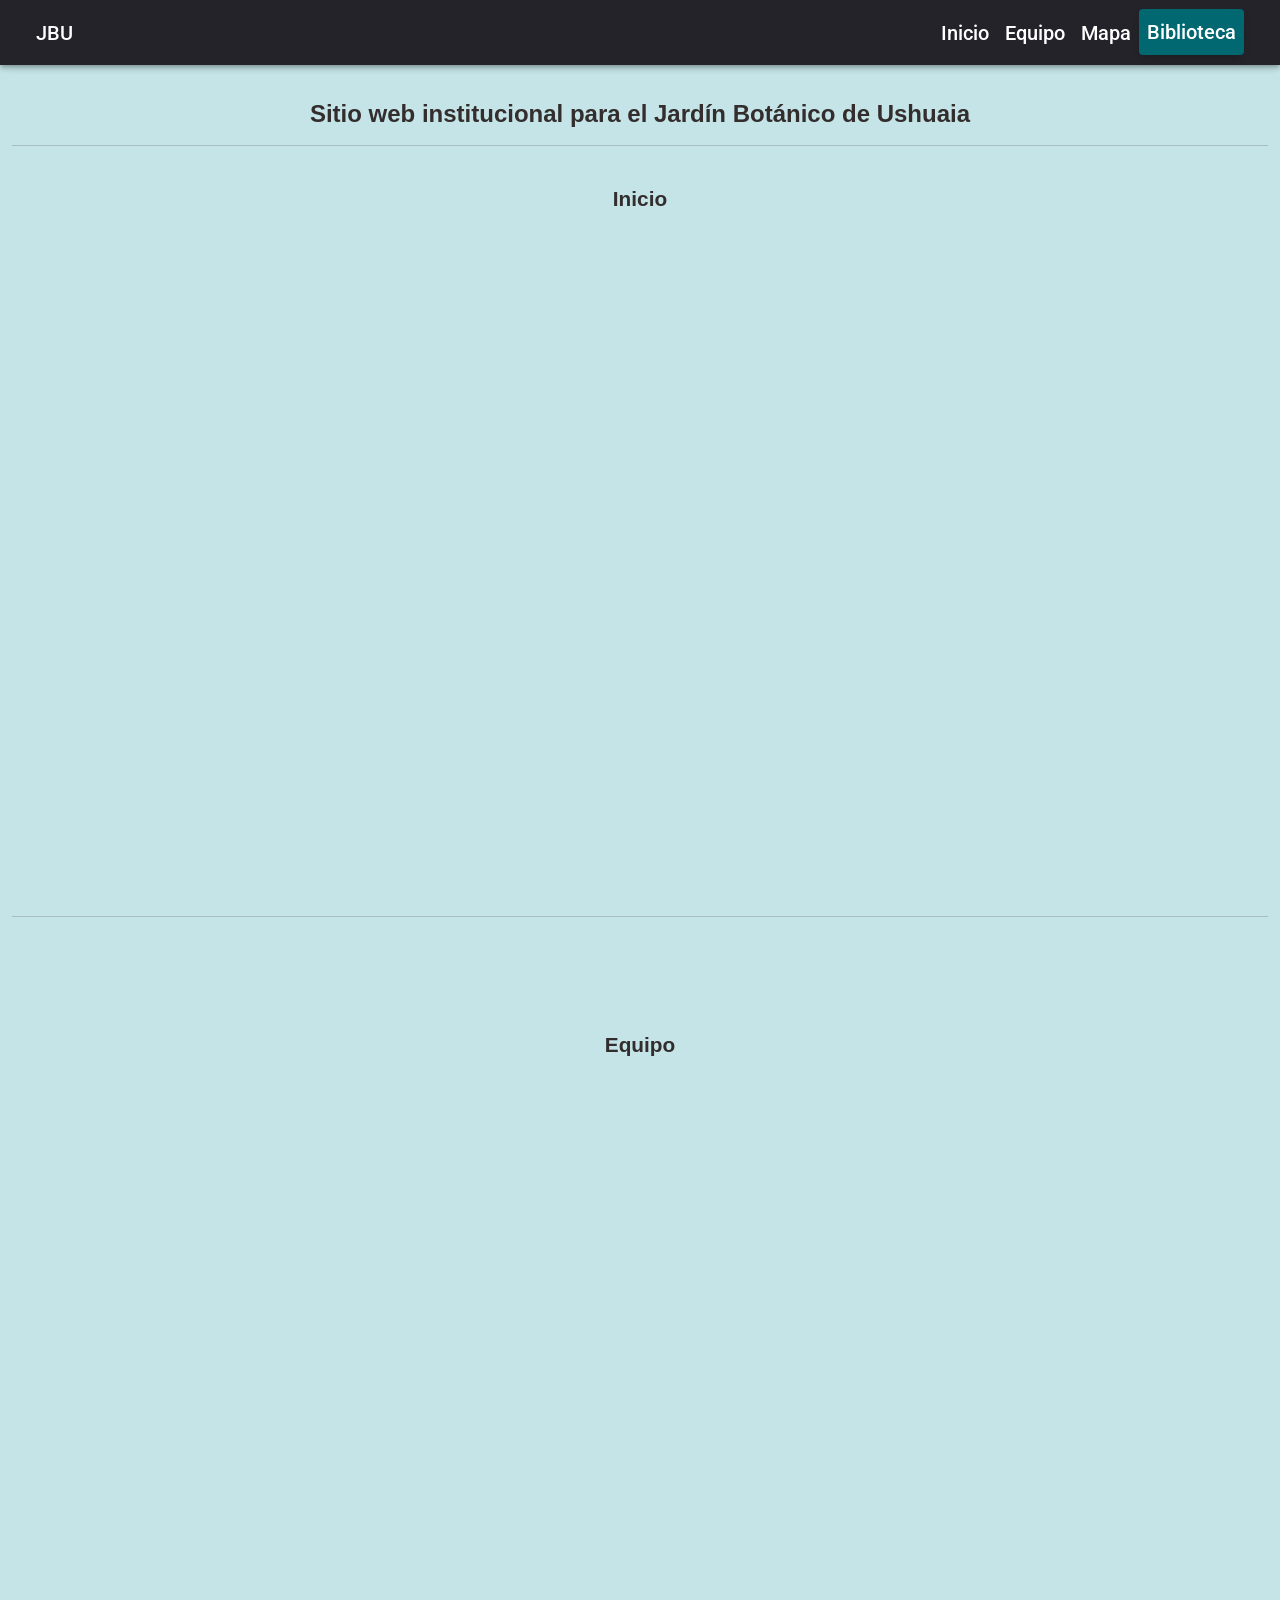
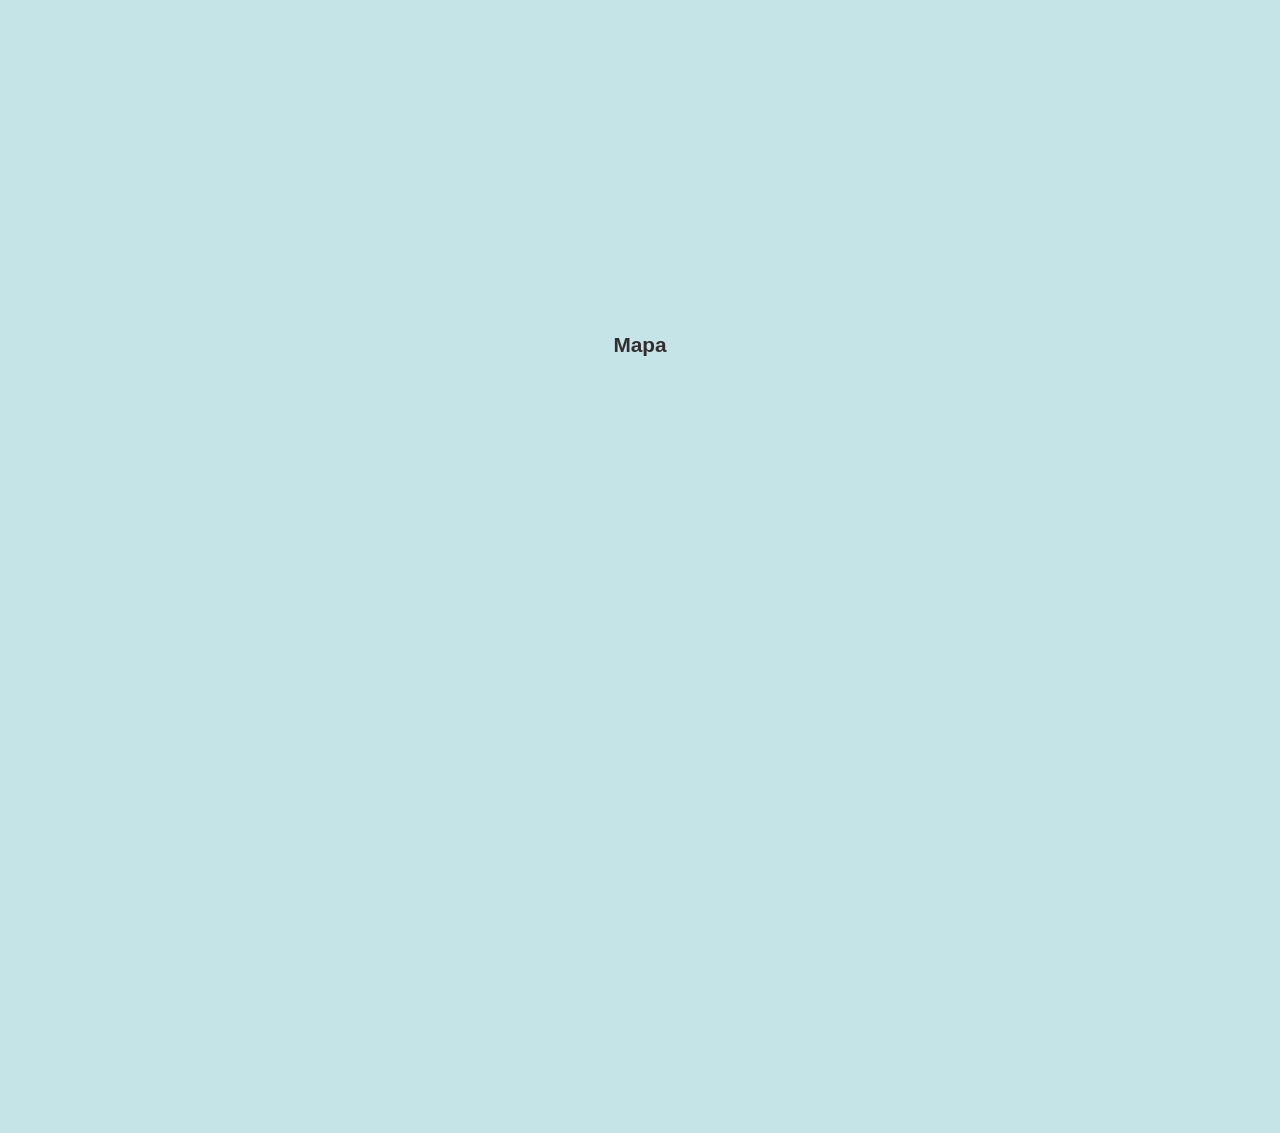
==== landingpage/public/index.html @ bd1815ea "Se arreglo responsive para la navbar" ====
<!DOCTYPE html>
<html lang="es">
  <head>
    <meta charset="utf-8" />
    <link rel="icon" href="/favicon.ico" />
    <meta name="viewport" content="width=device-width, initial-scale=1" />
    <meta
      name="description"
      content="Sitio web insitucional del Jardín Botánico de Ushuaia"
    />
    <link rel="apple-touch-icon" href="/logo192.png" />
    <!--
      manifest.json provides metadata used when your web app is installed on a
      user's mobile device or desktop. See https://developers.google.com/web/fundamentals/web-app-manifest/
    -->
    <link rel="manifest" href="/manifest.json" />
    <!--
      Notice the use of %PUBLIC_URL% in the tags above.
      It will be replaced with the URL of the `public` folder during the build.
      Only files inside the `public` folder can be referenced from the HTML.

      Unlike "/favicon.ico" or "favicon.ico", "%PUBLIC_URL%/favicon.ico" will
      work correctly both with client-side routing and a non-root public URL.
      Learn how to configure a non-root public URL by running `npm run build`.
    -->

    <!-- Normalize -->
    <link rel="stylesheet" href="assets/css/normalize.css" />
    <!-- Font Awesome -->
    <link
      rel="stylesheet"
      href="https://cdnjs.cloudflare.com/ajax/libs/font-awesome/6.0.0/css/all.min.css"
    />
    <!-- Google Fonts -->
    <link
      rel="stylesheet"
      href="https://fonts.googleapis.com/css?family=Roboto:300,400,500,700&display=swap"
    />
    <!-- MDB -->
    <link rel="stylesheet" href="assets/css/mdb.min.css" />
    <!-- Own Styles -->
    <link rel="stylesheet" href="assets/css/styles.css" />

    <title>Jardín Botánico Ushuaia</title>
  </head>
  <body>
    <!-- Navbar -->
    <nav class="navbar fixed-top navbar-expand-md">
      <!-- Container wrapper -->
      <div class="container-fluid">
        <!-- Navbar brand -->
        <a class="navbar-brand text-white" href="#">JBU</a>

        <!-- Toggle button -->
        <button
          class="navbar-toggler"
          type="button"
          data-mdb-toggle="collapse"
          data-mdb-target="#navbarLinks"
          aria-controls="navbarLinks"
          aria-expanded="false"
          aria-label="Toggle navigation"
        >
          <span class="text-white">
            <i class="fa-solid fa-bars"></i>
          </span>
        </button>

        <!-- Collapsible wrapper -->
        <div class="collapse navbar-collapse" id="navbarLinks">
          <ul class="navbar-nav ms-auto mb-0 mb-lg-0">
            <li class="nav-item text-center">
              <a class="nav-link text-white custom-link" href="#home">Inicio</a>
            </li>
            <li class="nav-item text-center">
              <a class="nav-link text-white custom-link " href="#about">Equipo</a>
            </li>
            <li class="nav-item text-center">
              <a class="nav-link text-white custom-link" href="#map">Mapa</a>
            </li>
            <li class="nav-item text-center">
              <a class="nav-link text-white" href="/app" style="padding: 0;">
                <button 
                  type="button" 
                  class="btn btn-bg-primary custom-link w-100 w-md-auto" 
                  style="text-transform: none; padding: 8px; margin-top: auto;"
                >
                  Biblioteca
                </button>
              </a>
            </li>
          </ul>
        </div>
      </div>
    </nav>

    <!-- Main Content -->
    <div id="content" class="container-fluid">
      <section class="vh-100 text-center" id="home">
        <div class="navbar-spacer"></div>
        <h1 class="text-dark">Sitio web institucional para el Jardín Botánico de Ushuaia</h1>
        <hr />
        <br />
        <h2 class="text-dark">Inicio</h2>
      </section>
      <hr>
      <section class="vh-100 text-center" id="about">
        <div class="navbar-spacer"></div>
        <h2 class="text-dark">Equipo</h2>
      </section>
      <section class="vh-100 text-center" id="map">
        <div class="navbar-spacer"></div>
        <h2 class="text-dark">Mapa</h2>
      </section>
    </div>

    <!-- Scripts -->
    <!-- MDB -->
    <script src="assets/js/mdb.min.js"></script>
    <!-- jQuery -->
    <script src="assets/js/jquery-3.6.1.min.js"></script>
    <!-- Own Scripts -->
    <script src="assets/js/index.js"></script>
  </body>
</html>
---- landingpage/public/assets/css/styles.css ----
:root {
  /* Colores */
  --primary: #016871;
  --secondary: #9fa6b2;
  --dark: #24232a;
  --light: #c5e4e7;
  --success: #36bdad;
  --warning: #e4a11b;
  --danger: #dc4c64;
}

body {
  background-color: var(--light);
}

.navbar {
  min-height: 64px;
  padding-left: 24px;
  padding-right: 24px;
  font-family: Roboto, Helvetica, Arial, sans-serif;
  font-weight: 500;
  font-size: 1.25rem;
  background-color: var(--dark);
  box-shadow: rgb(0 0 0 / 20%) 0px 2px 4px -1px,
    rgb(0 0 0 / 14%) 0px 4px 5px 0px, rgb(0 0 0 / 12%) 0px 1px 10px 0px;
}

.navbar-toggler {
  min-height: 48px;
}
#navbarLinks {
  min-height: 48px;
}

.brand {
  min-height: 54px;
}

/* #home {
  background-color: var(--dark);
} */

/* #about {
  background-color: #0000ff50;
} */

/* #map {
  background-color: #ff000050;
} */

.navbar-spacer {
  min-height: 100px;
}

h1 {
	font-size: 1.5em;
	font-family: 'Merriweather Sans', sans-serif;
	color: black;
	font-weight: bold;
}

h2 {
	font-size: 1.3em;
	font-family: 'Merriweather Sans', sans-serif;
	color: black;
	font-weight: bold;
}

.btn-bg-primary {
  color: white;
	background-color: var(--primary);
}

.btn-bg-success {
  color: white;
	background-color: var(--success);
}

.btn-bg-warning {
  color: white;
	background-color: var(--warning);
}

.btn-bg-danger {
  color: white;
	background-color: var(--danger);
}

.text-dark {
	color: var(--dark);
}

.custom-link {
  font-family: Roboto, Helvetica, Arial, sans-serif;
  font-size: 1.25rem;
}
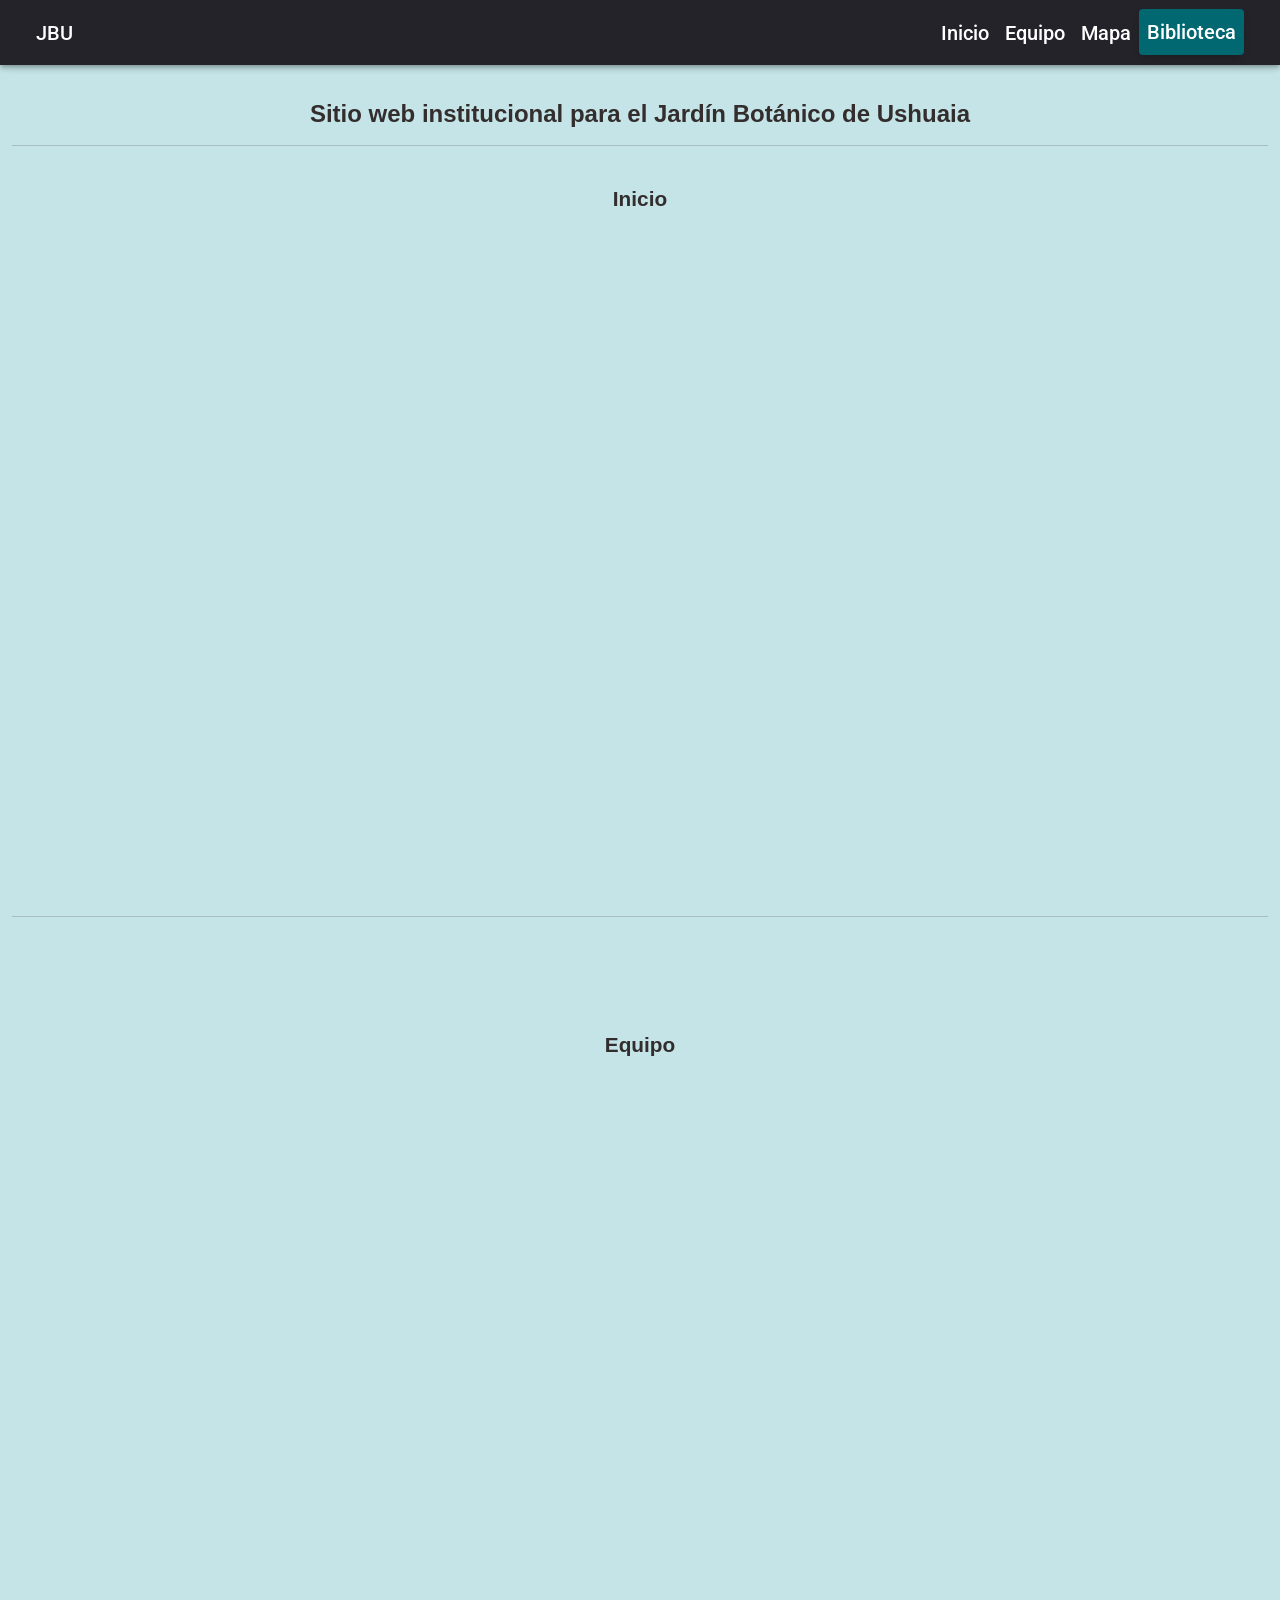
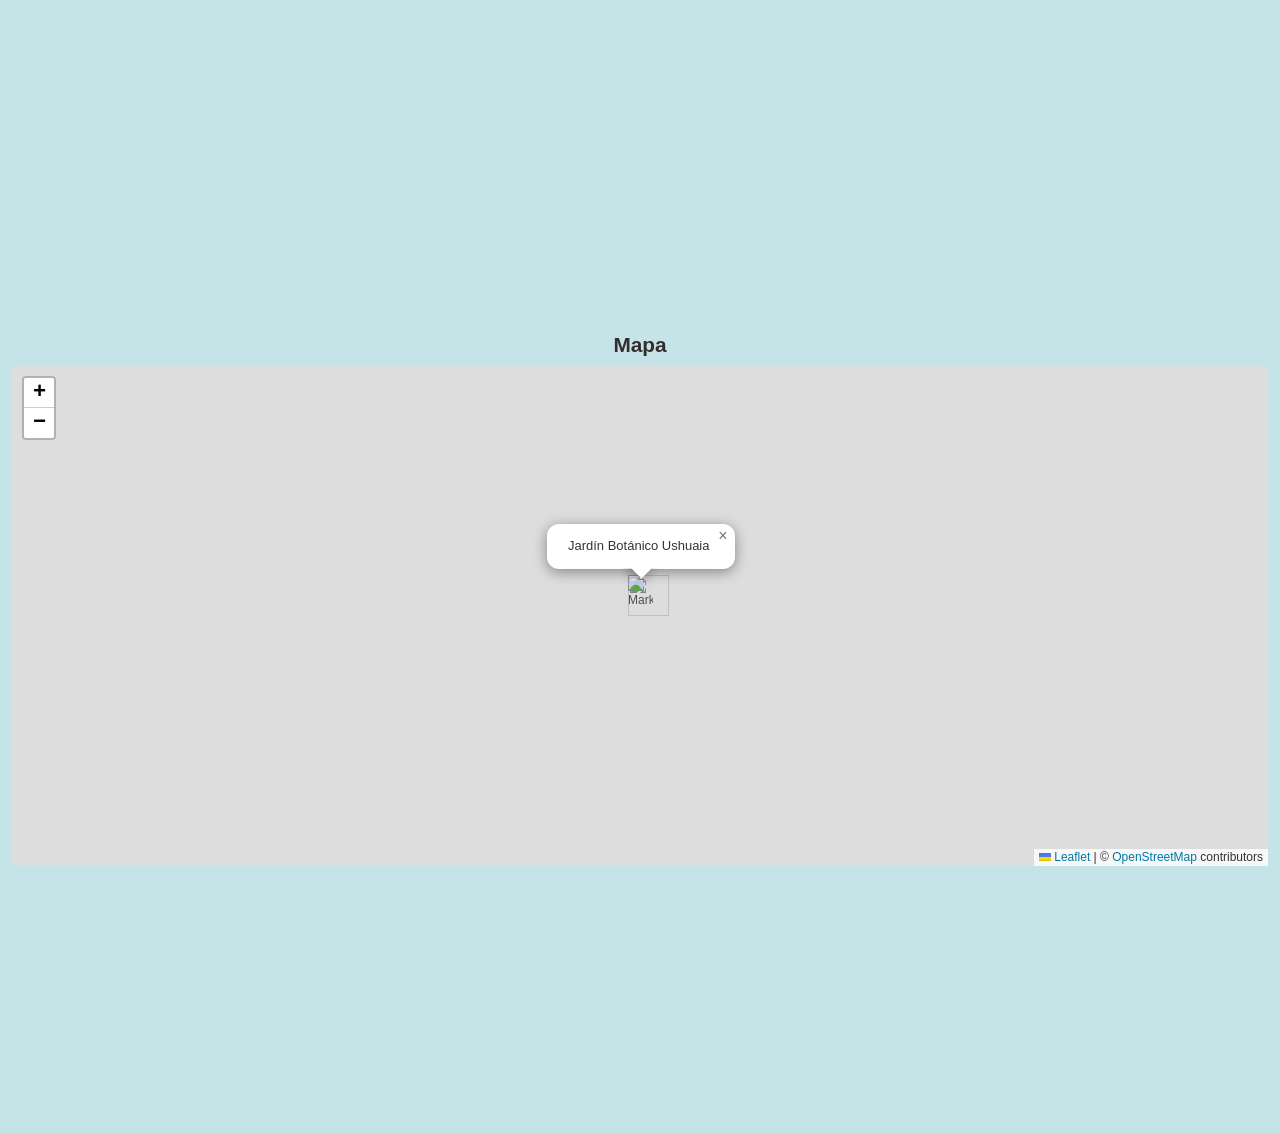
==== commit 6b380ccf: "Primeras pruebas con leaflet" ====
--- a/landingpage/public/index.html
+++ b/landingpage/public/index.html
@@ -38,6 +38,8 @@
     />
     <!-- MDB -->
     <link rel="stylesheet" href="assets/css/mdb.min.css" />
+    <!-- Leaflet -->
+    <link rel="stylesheet" href="assets/css/leaflet.css" />
     <!-- Own Styles -->
     <link rel="stylesheet" href="assets/css/styles.css" />
 
@@ -70,13 +72,13 @@
         <div class="collapse navbar-collapse" id="navbarLinks">
           <ul class="navbar-nav ms-auto mb-0 mb-lg-0">
             <li class="nav-item text-center">
-              <a class="nav-link text-white custom-link" href="#home">Inicio</a>
+              <a class="nav-link text-white custom-link" href="#home-section">Inicio</a>
             </li>
             <li class="nav-item text-center">
-              <a class="nav-link text-white custom-link " href="#about">Equipo</a>
+              <a class="nav-link text-white custom-link " href="#about-section">Equipo</a>
             </li>
             <li class="nav-item text-center">
-              <a class="nav-link text-white custom-link" href="#map">Mapa</a>
+              <a class="nav-link text-white custom-link" href="#map-section">Mapa</a>
             </li>
             <li class="nav-item text-center">
               <a class="nav-link text-white" href="/app" style="padding: 0;">
@@ -96,7 +98,7 @@
 
     <!-- Main Content -->
     <div id="content" class="container-fluid">
-      <section class="vh-100 text-center" id="home">
+      <section class="vh-100 text-center" id="home-section">
         <div class="navbar-spacer"></div>
         <h1 class="text-dark">Sitio web institucional para el Jardín Botánico de Ushuaia</h1>
         <hr />
@@ -104,13 +106,14 @@
         <h2 class="text-dark">Inicio</h2>
       </section>
       <hr>
-      <section class="vh-100 text-center" id="about">
+      <section class="vh-100 text-center" id="about-section">
         <div class="navbar-spacer"></div>
         <h2 class="text-dark">Equipo</h2>
       </section>
-      <section class="vh-100 text-center" id="map">
+      <section class="vh-100 text-center" id="map-section">
         <div class="navbar-spacer"></div>
         <h2 class="text-dark">Mapa</h2>
+        <div id="map"></div>
       </section>
     </div>
 
@@ -119,6 +122,8 @@
     <script src="assets/js/mdb.min.js"></script>
     <!-- jQuery -->
     <script src="assets/js/jquery-3.6.1.min.js"></script>
+    <!-- Leaflet -->
+    <script src="assets/js/leaflet.js"></script>
     <!-- Own Scripts -->
     <script src="assets/js/index.js"></script>
   </body>
--- a/landingpage/public/assets/css/leaflet.css
+++ b/landingpage/public/assets/css/leaflet.css
@@ -0,0 +1,658 @@
+/* required styles */
+
+.leaflet-pane,
+.leaflet-tile,
+.leaflet-marker-icon,
+.leaflet-marker-shadow,
+.leaflet-tile-container,
+.leaflet-pane > svg,
+.leaflet-pane > canvas,
+.leaflet-zoom-box,
+.leaflet-image-layer,
+.leaflet-layer {
+	position: absolute;
+	left: 0;
+	top: 0;
+	}
+.leaflet-container {
+	overflow: hidden;
+	}
+.leaflet-tile,
+.leaflet-marker-icon,
+.leaflet-marker-shadow {
+	-webkit-user-select: none;
+	   -moz-user-select: none;
+	        user-select: none;
+	  -webkit-user-drag: none;
+	}
+/* Prevents IE11 from highlighting tiles in blue */
+.leaflet-tile::selection {
+	background: transparent;
+}
+/* Safari renders non-retina tile on retina better with this, but Chrome is worse */
+.leaflet-safari .leaflet-tile {
+	image-rendering: -webkit-optimize-contrast;
+	}
+/* hack that prevents hw layers "stretching" when loading new tiles */
+.leaflet-safari .leaflet-tile-container {
+	width: 1600px;
+	height: 1600px;
+	-webkit-transform-origin: 0 0;
+	}
+.leaflet-marker-icon,
+.leaflet-marker-shadow {
+	display: block;
+	}
+/* .leaflet-container svg: reset svg max-width decleration shipped in Joomla! (joomla.org) 3.x */
+/* .leaflet-container img: map is broken in FF if you have max-width: 100% on tiles */
+.leaflet-container .leaflet-overlay-pane svg {
+	max-width: none !important;
+	max-height: none !important;
+	}
+.leaflet-container .leaflet-marker-pane img,
+.leaflet-container .leaflet-shadow-pane img,
+.leaflet-container .leaflet-tile-pane img,
+.leaflet-container img.leaflet-image-layer,
+.leaflet-container .leaflet-tile {
+	max-width: none !important;
+	max-height: none !important;
+	width: auto;
+	padding: 0;
+	}
+
+.leaflet-container.leaflet-touch-zoom {
+	-ms-touch-action: pan-x pan-y;
+	touch-action: pan-x pan-y;
+	}
+.leaflet-container.leaflet-touch-drag {
+	-ms-touch-action: pinch-zoom;
+	/* Fallback for FF which doesn't support pinch-zoom */
+	touch-action: none;
+	touch-action: pinch-zoom;
+}
+.leaflet-container.leaflet-touch-drag.leaflet-touch-zoom {
+	-ms-touch-action: none;
+	touch-action: none;
+}
+.leaflet-container {
+	-webkit-tap-highlight-color: transparent;
+}
+.leaflet-container a {
+	-webkit-tap-highlight-color: rgba(51, 181, 229, 0.4);
+}
+.leaflet-tile {
+	filter: inherit;
+	visibility: hidden;
+	}
+.leaflet-tile-loaded {
+	visibility: inherit;
+	}
+.leaflet-zoom-box {
+	width: 0;
+	height: 0;
+	-moz-box-sizing: border-box;
+	     box-sizing: border-box;
+	z-index: 800;
+	}
+/* workaround for https://bugzilla.mozilla.org/show_bug.cgi?id=888319 */
+.leaflet-overlay-pane svg {
+	-moz-user-select: none;
+	}
+
+.leaflet-pane         { z-index: 400; }
+
+.leaflet-tile-pane    { z-index: 200; }
+.leaflet-overlay-pane { z-index: 400; }
+.leaflet-shadow-pane  { z-index: 500; }
+.leaflet-marker-pane  { z-index: 600; }
+.leaflet-tooltip-pane   { z-index: 650; }
+.leaflet-popup-pane   { z-index: 700; }
+
+.leaflet-map-pane canvas { z-index: 100; }
+.leaflet-map-pane svg    { z-index: 200; }
+
+.leaflet-vml-shape {
+	width: 1px;
+	height: 1px;
+	}
+.lvml {
+	behavior: url(#default#VML);
+	display: inline-block;
+	position: absolute;
+	}
+
+
+/* control positioning */
+
+.leaflet-control {
+	position: relative;
+	z-index: 800;
+	pointer-events: visiblePainted; /* IE 9-10 doesn't have auto */
+	pointer-events: auto;
+	}
+.leaflet-top,
+.leaflet-bottom {
+	position: absolute;
+	z-index: 1000;
+	pointer-events: none;
+	}
+.leaflet-top {
+	top: 0;
+	}
+.leaflet-right {
+	right: 0;
+	}
+.leaflet-bottom {
+	bottom: 0;
+	}
+.leaflet-left {
+	left: 0;
+	}
+.leaflet-control {
+	float: left;
+	clear: both;
+	}
+.leaflet-right .leaflet-control {
+	float: right;
+	}
+.leaflet-top .leaflet-control {
+	margin-top: 10px;
+	}
+.leaflet-bottom .leaflet-control {
+	margin-bottom: 10px;
+	}
+.leaflet-left .leaflet-control {
+	margin-left: 10px;
+	}
+.leaflet-right .leaflet-control {
+	margin-right: 10px;
+	}
+
+
+/* zoom and fade animations */
+
+.leaflet-fade-anim .leaflet-popup {
+	opacity: 0;
+	-webkit-transition: opacity 0.2s linear;
+	   -moz-transition: opacity 0.2s linear;
+	        transition: opacity 0.2s linear;
+	}
+.leaflet-fade-anim .leaflet-map-pane .leaflet-popup {
+	opacity: 1;
+	}
+.leaflet-zoom-animated {
+	-webkit-transform-origin: 0 0;
+	    -ms-transform-origin: 0 0;
+	        transform-origin: 0 0;
+	}
+svg.leaflet-zoom-animated {
+	will-change: transform;
+}
+
+.leaflet-zoom-anim .leaflet-zoom-animated {
+	-webkit-transition: -webkit-transform 0.25s cubic-bezier(0,0,0.25,1);
+	   -moz-transition:    -moz-transform 0.25s cubic-bezier(0,0,0.25,1);
+	        transition:         transform 0.25s cubic-bezier(0,0,0.25,1);
+	}
+.leaflet-zoom-anim .leaflet-tile,
+.leaflet-pan-anim .leaflet-tile {
+	-webkit-transition: none;
+	   -moz-transition: none;
+	        transition: none;
+	}
+
+.leaflet-zoom-anim .leaflet-zoom-hide {
+	visibility: hidden;
+	}
+
+
+/* cursors */
+
+.leaflet-interactive {
+	cursor: pointer;
+	}
+.leaflet-grab {
+	cursor: -webkit-grab;
+	cursor:    -moz-grab;
+	cursor:         grab;
+	}
+.leaflet-crosshair,
+.leaflet-crosshair .leaflet-interactive {
+	cursor: crosshair;
+	}
+.leaflet-popup-pane,
+.leaflet-control {
+	cursor: auto;
+	}
+.leaflet-dragging .leaflet-grab,
+.leaflet-dragging .leaflet-grab .leaflet-interactive,
+.leaflet-dragging .leaflet-marker-draggable {
+	cursor: move;
+	cursor: -webkit-grabbing;
+	cursor:    -moz-grabbing;
+	cursor:         grabbing;
+	}
+
+/* marker & overlays interactivity */
+.leaflet-marker-icon,
+.leaflet-marker-shadow,
+.leaflet-image-layer,
+.leaflet-pane > svg path,
+.leaflet-tile-container {
+	pointer-events: none;
+	}
+
+.leaflet-marker-icon.leaflet-interactive,
+.leaflet-image-layer.leaflet-interactive,
+.leaflet-pane > svg path.leaflet-interactive,
+svg.leaflet-image-layer.leaflet-interactive path {
+	pointer-events: visiblePainted; /* IE 9-10 doesn't have auto */
+	pointer-events: auto;
+	}
+
+/* visual tweaks */
+
+.leaflet-container {
+	background: #ddd;
+	outline-offset: 1px;
+	}
+.leaflet-container a {
+	color: #0078A8;
+	}
+.leaflet-zoom-box {
+	border: 2px dotted #38f;
+	background: rgba(255,255,255,0.5);
+	}
+
+
+/* general typography */
+.leaflet-container {
+	font-family: "Helvetica Neue", Arial, Helvetica, sans-serif;
+	font-size: 12px;
+	font-size: 0.75rem;
+	line-height: 1.5;
+	}
+
+
+/* general toolbar styles */
+
+.leaflet-bar {
+	box-shadow: 0 1px 5px rgba(0,0,0,0.65);
+	border-radius: 4px;
+	}
+.leaflet-bar a {
+	background-color: #fff;
+	border-bottom: 1px solid #ccc;
+	width: 26px;
+	height: 26px;
+	line-height: 26px;
+	display: block;
+	text-align: center;
+	text-decoration: none;
+	color: black;
+	}
+.leaflet-bar a,
+.leaflet-control-layers-toggle {
+	background-position: 50% 50%;
+	background-repeat: no-repeat;
+	display: block;
+	}
+.leaflet-bar a:hover,
+.leaflet-bar a:focus {
+	background-color: #f4f4f4;
+	}
+.leaflet-bar a:first-child {
+	border-top-left-radius: 4px;
+	border-top-right-radius: 4px;
+	}
+.leaflet-bar a:last-child {
+	border-bottom-left-radius: 4px;
+	border-bottom-right-radius: 4px;
+	border-bottom: none;
+	}
+.leaflet-bar a.leaflet-disabled {
+	cursor: default;
+	background-color: #f4f4f4;
+	color: #bbb;
+	}
+
+.leaflet-touch .leaflet-bar a {
+	width: 30px;
+	height: 30px;
+	line-height: 30px;
+	}
+.leaflet-touch .leaflet-bar a:first-child {
+	border-top-left-radius: 2px;
+	border-top-right-radius: 2px;
+	}
+.leaflet-touch .leaflet-bar a:last-child {
+	border-bottom-left-radius: 2px;
+	border-bottom-right-radius: 2px;
+	}
+
+/* zoom control */
+
+.leaflet-control-zoom-in,
+.leaflet-control-zoom-out {
+	font: bold 18px 'Lucida Console', Monaco, monospace;
+	text-indent: 1px;
+	}
+
+.leaflet-touch .leaflet-control-zoom-in, .leaflet-touch .leaflet-control-zoom-out  {
+	font-size: 22px;
+	}
+
+
+/* layers control */
+
+.leaflet-control-layers {
+	box-shadow: 0 1px 5px rgba(0,0,0,0.4);
+	background: #fff;
+	border-radius: 5px;
+	}
+.leaflet-control-layers-toggle {
+	background-image: url(/assets/images/leaflet/layers.png);
+	width: 36px;
+	height: 36px;
+	}
+.leaflet-retina .leaflet-control-layers-toggle {
+	background-image: url(/assets/images/leaflet/layers-2x.png);
+	background-size: 26px 26px;
+	}
+.leaflet-touch .leaflet-control-layers-toggle {
+	width: 44px;
+	height: 44px;
+	}
+.leaflet-control-layers .leaflet-control-layers-list,
+.leaflet-control-layers-expanded .leaflet-control-layers-toggle {
+	display: none;
+	}
+.leaflet-control-layers-expanded .leaflet-control-layers-list {
+	display: block;
+	position: relative;
+	}
+.leaflet-control-layers-expanded {
+	padding: 6px 10px 6px 6px;
+	color: #333;
+	background: #fff;
+	}
+.leaflet-control-layers-scrollbar {
+	overflow-y: scroll;
+	overflow-x: hidden;
+	padding-right: 5px;
+	}
+.leaflet-control-layers-selector {
+	margin-top: 2px;
+	position: relative;
+	top: 1px;
+	}
+.leaflet-control-layers label {
+	display: block;
+	font-size: 13px;
+	font-size: 1.08333em;
+	}
+.leaflet-control-layers-separator {
+	height: 0;
+	border-top: 1px solid #ddd;
+	margin: 5px -10px 5px -6px;
+	}
+
+/* Default icon URLs */
+.leaflet-default-icon-path { /* used only in path-guessing heuristic, see L.Icon.Default */
+	background-image: url(/assets/images/leaflet/marker-icon.png);
+	}
+
+
+/* attribution and scale controls */
+
+.leaflet-container .leaflet-control-attribution {
+	background: #fff;
+	background: rgba(255, 255, 255, 0.8);
+	margin: 0;
+	}
+.leaflet-control-attribution,
+.leaflet-control-scale-line {
+	padding: 0 5px;
+	color: #333;
+	line-height: 1.4;
+	}
+.leaflet-control-attribution a {
+	text-decoration: none;
+	}
+.leaflet-control-attribution a:hover,
+.leaflet-control-attribution a:focus {
+	text-decoration: underline;
+	}
+.leaflet-attribution-flag {
+	display: inline !important;
+	vertical-align: baseline !important;
+	width: 1em;
+	height: 0.6669em;
+	}
+.leaflet-left .leaflet-control-scale {
+	margin-left: 5px;
+	}
+.leaflet-bottom .leaflet-control-scale {
+	margin-bottom: 5px;
+	}
+.leaflet-control-scale-line {
+	border: 2px solid #777;
+	border-top: none;
+	line-height: 1.1;
+	padding: 2px 5px 1px;
+	white-space: nowrap;
+	overflow: hidden;
+	-moz-box-sizing: border-box;
+	     box-sizing: border-box;
+
+	background: #fff;
+	background: rgba(255, 255, 255, 0.5);
+	}
+.leaflet-control-scale-line:not(:first-child) {
+	border-top: 2px solid #777;
+	border-bottom: none;
+	margin-top: -2px;
+	}
+.leaflet-control-scale-line:not(:first-child):not(:last-child) {
+	border-bottom: 2px solid #777;
+	}
+
+.leaflet-touch .leaflet-control-attribution,
+.leaflet-touch .leaflet-control-layers,
+.leaflet-touch .leaflet-bar {
+	box-shadow: none;
+	}
+.leaflet-touch .leaflet-control-layers,
+.leaflet-touch .leaflet-bar {
+	border: 2px solid rgba(0,0,0,0.2);
+	background-clip: padding-box;
+	}
+
+
+/* popup */
+
+.leaflet-popup {
+	position: absolute;
+	text-align: center;
+	margin-bottom: 20px;
+	}
+.leaflet-popup-content-wrapper {
+	padding: 1px;
+	text-align: left;
+	border-radius: 12px;
+	}
+.leaflet-popup-content {
+	margin: 13px 24px 13px 20px;
+	line-height: 1.3;
+	font-size: 13px;
+	font-size: 1.08333em;
+	min-height: 1px;
+	}
+.leaflet-popup-content p {
+	margin: 17px 0;
+	margin: 1.3em 0;
+	}
+.leaflet-popup-tip-container {
+	width: 40px;
+	height: 20px;
+	position: absolute;
+	left: 50%;
+	margin-top: -1px;
+	margin-left: -20px;
+	overflow: hidden;
+	pointer-events: none;
+	}
+.leaflet-popup-tip {
+	width: 17px;
+	height: 17px;
+	padding: 1px;
+
+	margin: -10px auto 0;
+	pointer-events: auto;
+
+	-webkit-transform: rotate(45deg);
+	   -moz-transform: rotate(45deg);
+	    -ms-transform: rotate(45deg);
+	        transform: rotate(45deg);
+	}
+.leaflet-popup-content-wrapper,
+.leaflet-popup-tip {
+	background: white;
+	color: #333;
+	box-shadow: 0 3px 14px rgba(0,0,0,0.4);
+	}
+.leaflet-container a.leaflet-popup-close-button {
+	position: absolute;
+	top: 0;
+	right: 0;
+	border: none;
+	text-align: center;
+	width: 24px;
+	height: 24px;
+	font: 16px/24px Tahoma, Verdana, sans-serif;
+	color: #757575;
+	text-decoration: none;
+	background: transparent;
+	}
+.leaflet-container a.leaflet-popup-close-button:hover,
+.leaflet-container a.leaflet-popup-close-button:focus {
+	color: #585858;
+	}
+.leaflet-popup-scrolled {
+	overflow: auto;
+	}
+
+.leaflet-oldie .leaflet-popup-content-wrapper {
+	-ms-zoom: 1;
+	}
+.leaflet-oldie .leaflet-popup-tip {
+	width: 24px;
+	margin: 0 auto;
+
+	-ms-filter: "progid:DXImageTransform.Microsoft.Matrix(M11=0.70710678, M12=0.70710678, M21=-0.70710678, M22=0.70710678)";
+	filter: progid:DXImageTransform.Microsoft.Matrix(M11=0.70710678, M12=0.70710678, M21=-0.70710678, M22=0.70710678);
+	}
+
+.leaflet-oldie .leaflet-control-zoom,
+.leaflet-oldie .leaflet-control-layers,
+.leaflet-oldie .leaflet-popup-content-wrapper,
+.leaflet-oldie .leaflet-popup-tip {
+	border: 1px solid #999;
+	}
+
+
+/* div icon */
+
+.leaflet-div-icon {
+	background: #fff;
+	border: 1px solid #666;
+	}
+
+
+/* Tooltip */
+/* Base styles for the element that has a tooltip */
+.leaflet-tooltip {
+	position: absolute;
+	padding: 6px;
+	background-color: #fff;
+	border: 1px solid #fff;
+	border-radius: 3px;
+	color: #222;
+	white-space: nowrap;
+	-webkit-user-select: none;
+	-moz-user-select: none;
+	-ms-user-select: none;
+	user-select: none;
+	pointer-events: none;
+	box-shadow: 0 1px 3px rgba(0,0,0,0.4);
+	}
+.leaflet-tooltip.leaflet-interactive {
+	cursor: pointer;
+	pointer-events: auto;
+	}
+.leaflet-tooltip-top:before,
+.leaflet-tooltip-bottom:before,
+.leaflet-tooltip-left:before,
+.leaflet-tooltip-right:before {
+	position: absolute;
+	pointer-events: none;
+	border: 6px solid transparent;
+	background: transparent;
+	content: "";
+	}
+
+/* Directions */
+
+.leaflet-tooltip-bottom {
+	margin-top: 6px;
+}
+.leaflet-tooltip-top {
+	margin-top: -6px;
+}
+.leaflet-tooltip-bottom:before,
+.leaflet-tooltip-top:before {
+	left: 50%;
+	margin-left: -6px;
+	}
+.leaflet-tooltip-top:before {
+	bottom: 0;
+	margin-bottom: -12px;
+	border-top-color: #fff;
+	}
+.leaflet-tooltip-bottom:before {
+	top: 0;
+	margin-top: -12px;
+	margin-left: -6px;
+	border-bottom-color: #fff;
+	}
+.leaflet-tooltip-left {
+	margin-left: -6px;
+}
+.leaflet-tooltip-right {
+	margin-left: 6px;
+}
+.leaflet-tooltip-left:before,
+.leaflet-tooltip-right:before {
+	top: 50%;
+	margin-top: -6px;
+	}
+.leaflet-tooltip-left:before {
+	right: 0;
+	margin-right: -12px;
+	border-left-color: #fff;
+	}
+.leaflet-tooltip-right:before {
+	left: 0;
+	margin-left: -12px;
+	border-right-color: #fff;
+	}
+
+/* Printing */
+	
+@media print {
+	/* Prevent printers from removing background-images of controls. */
+	.leaflet-control {
+		-webkit-print-color-adjust: exact;
+		print-color-adjust: exact;
+		}
+	}
--- a/landingpage/public/assets/css/styles.css
+++ b/landingpage/public/assets/css/styles.css
@@ -36,15 +36,15 @@
   min-height: 54px;
 }
 
-/* #home {
+/* #home-section {
   background-color: var(--dark);
 } */
 
-/* #about {
+/* #about-section {
   background-color: #0000ff50;
 } */
 
-/* #map {
+/* #map-section {
   background-color: #ff000050;
 } */
 
@@ -94,3 +94,10 @@
   font-family: Roboto, Helvetica, Arial, sans-serif;
   font-size: 1.25rem;
 }
+
+/* Leaflet */
+#map { 
+  min-height: 500px; 
+  max-height: 700px; 
+  height: auto;
+}
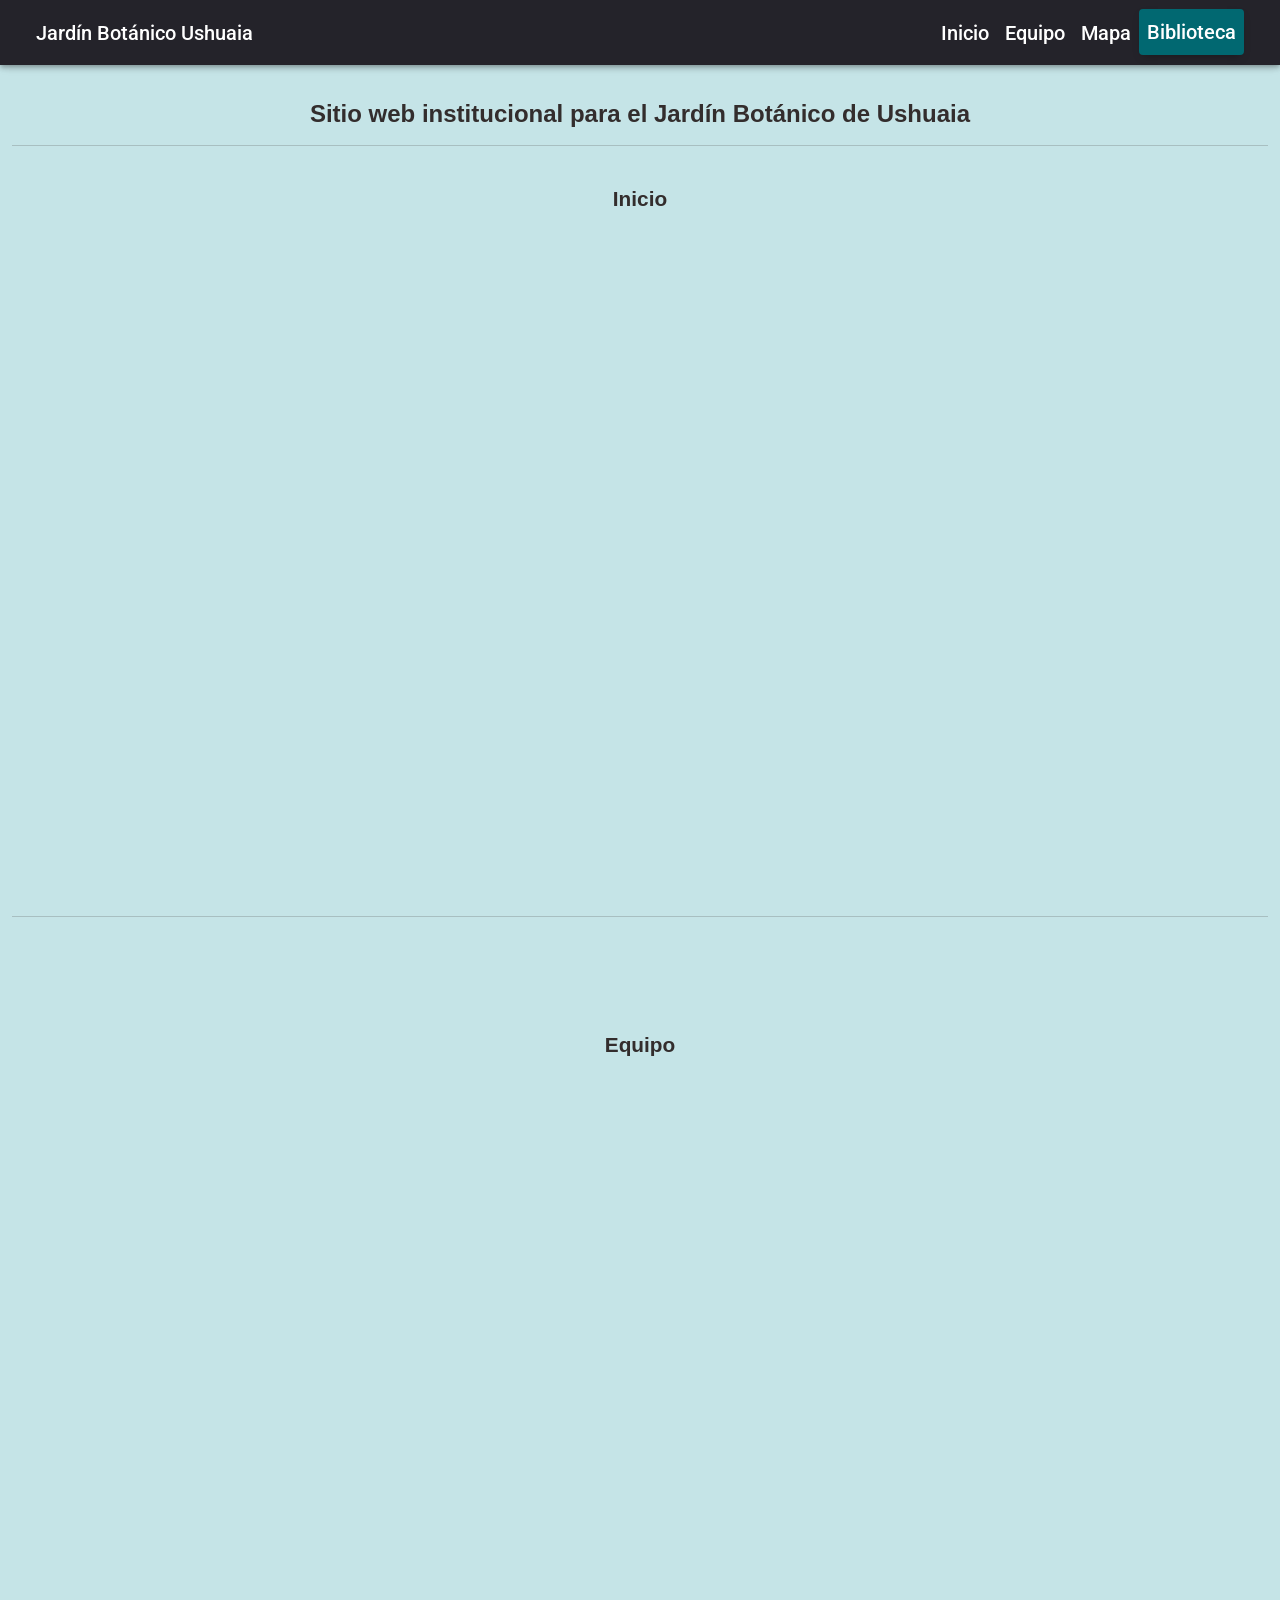
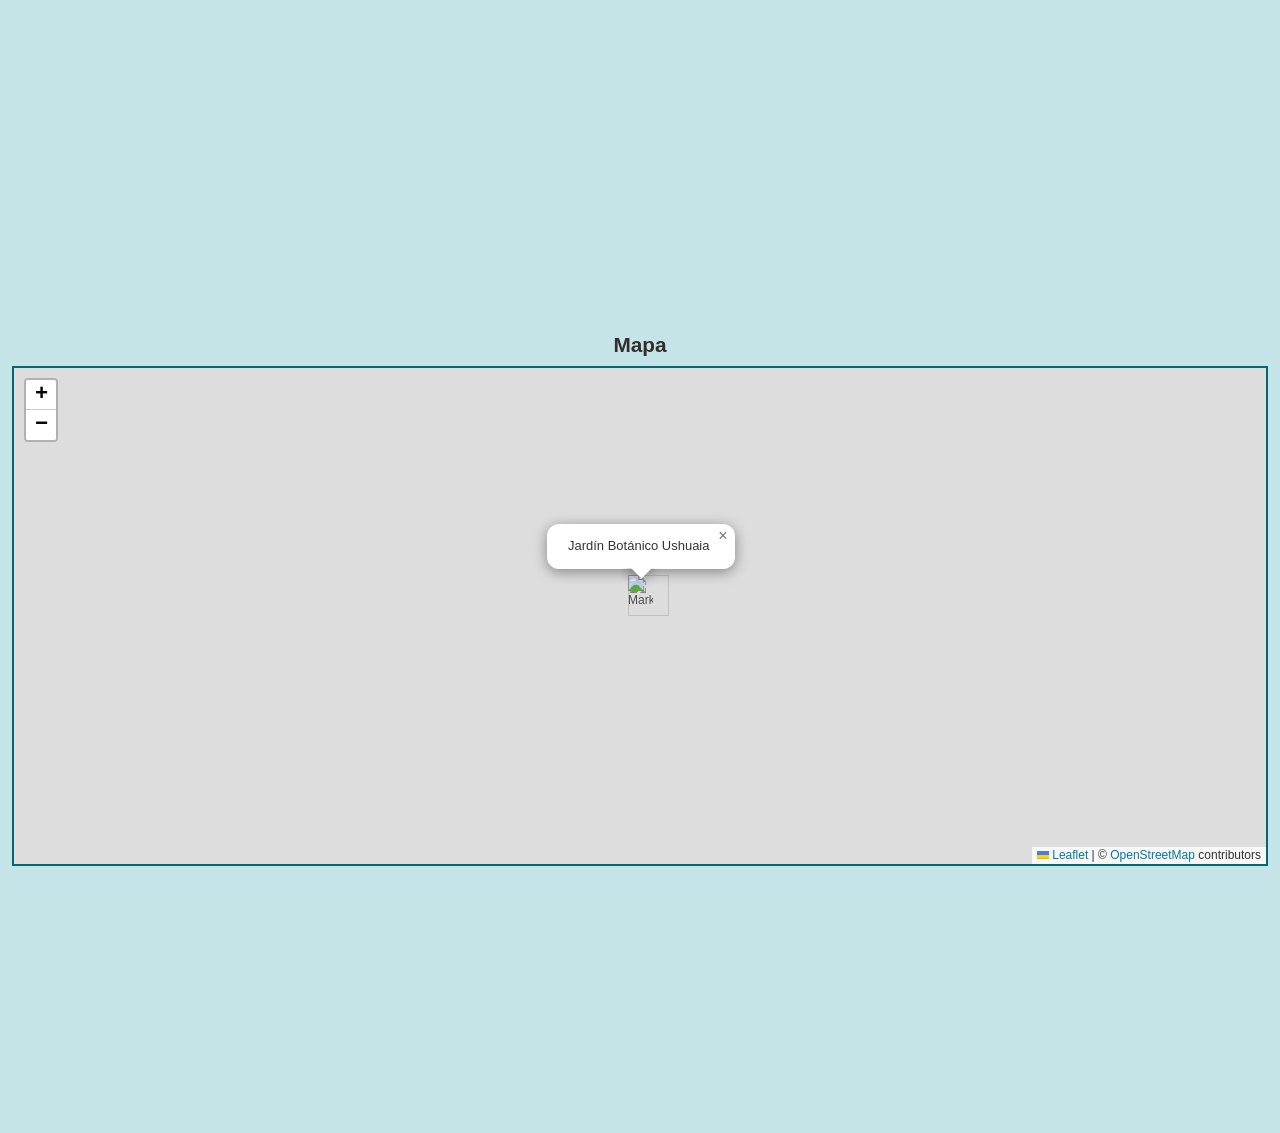
==== commit 1f6a02ef: "Se cambio brand en navbar" ====
--- a/landingpage/public/index.html
+++ b/landingpage/public/index.html
@@ -51,7 +51,7 @@
       <!-- Container wrapper -->
       <div class="container-fluid">
         <!-- Navbar brand -->
-        <a class="navbar-brand text-white" href="#">JBU</a>
+        <a class="navbar-brand text-white" href="#">Jardín Botánico Ushuaia</a>
 
         <!-- Toggle button -->
         <button
--- a/landingpage/public/assets/css/styles.css
+++ b/landingpage/public/assets/css/styles.css
@@ -28,6 +28,7 @@
 .navbar-toggler {
   min-height: 48px;
 }
+
 #navbarLinks {
   min-height: 48px;
 }
@@ -100,4 +101,5 @@
   min-height: 500px; 
   max-height: 700px; 
   height: auto;
+  border: solid 2px var(--primary)
 }
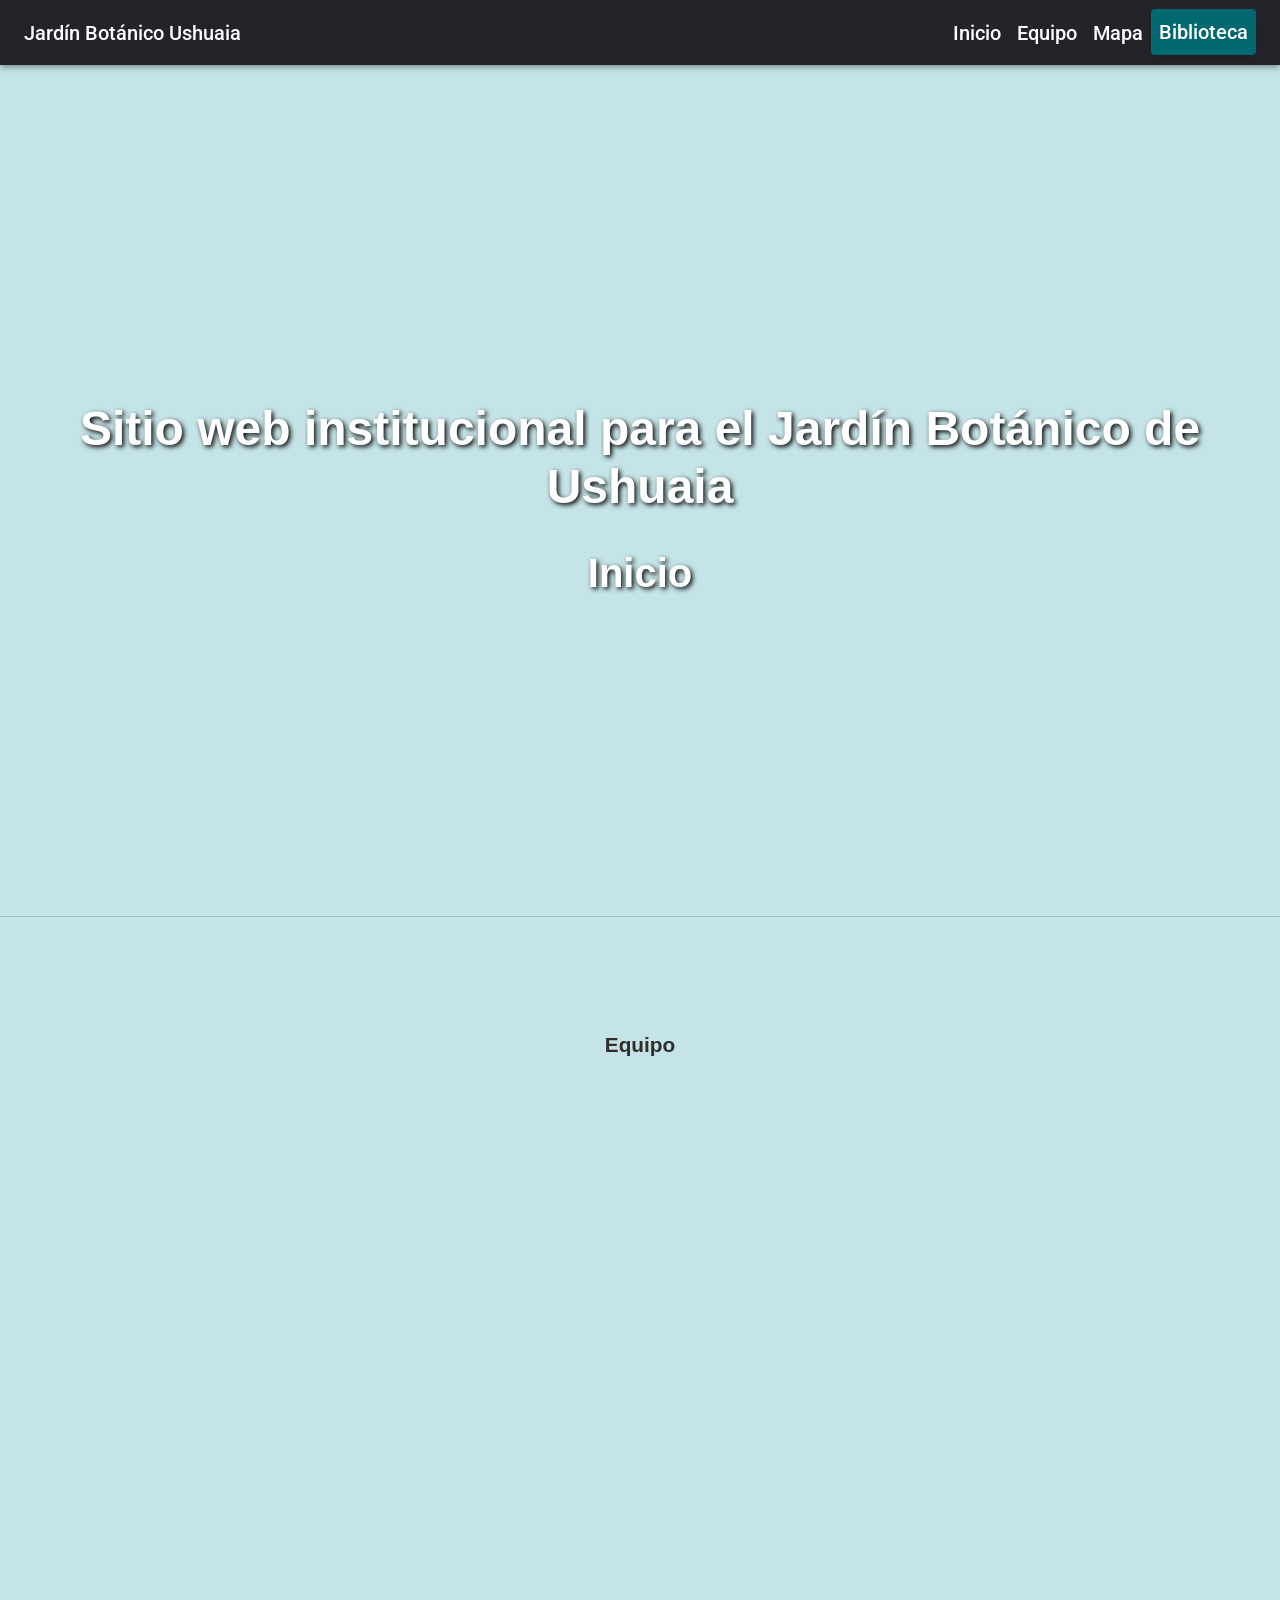
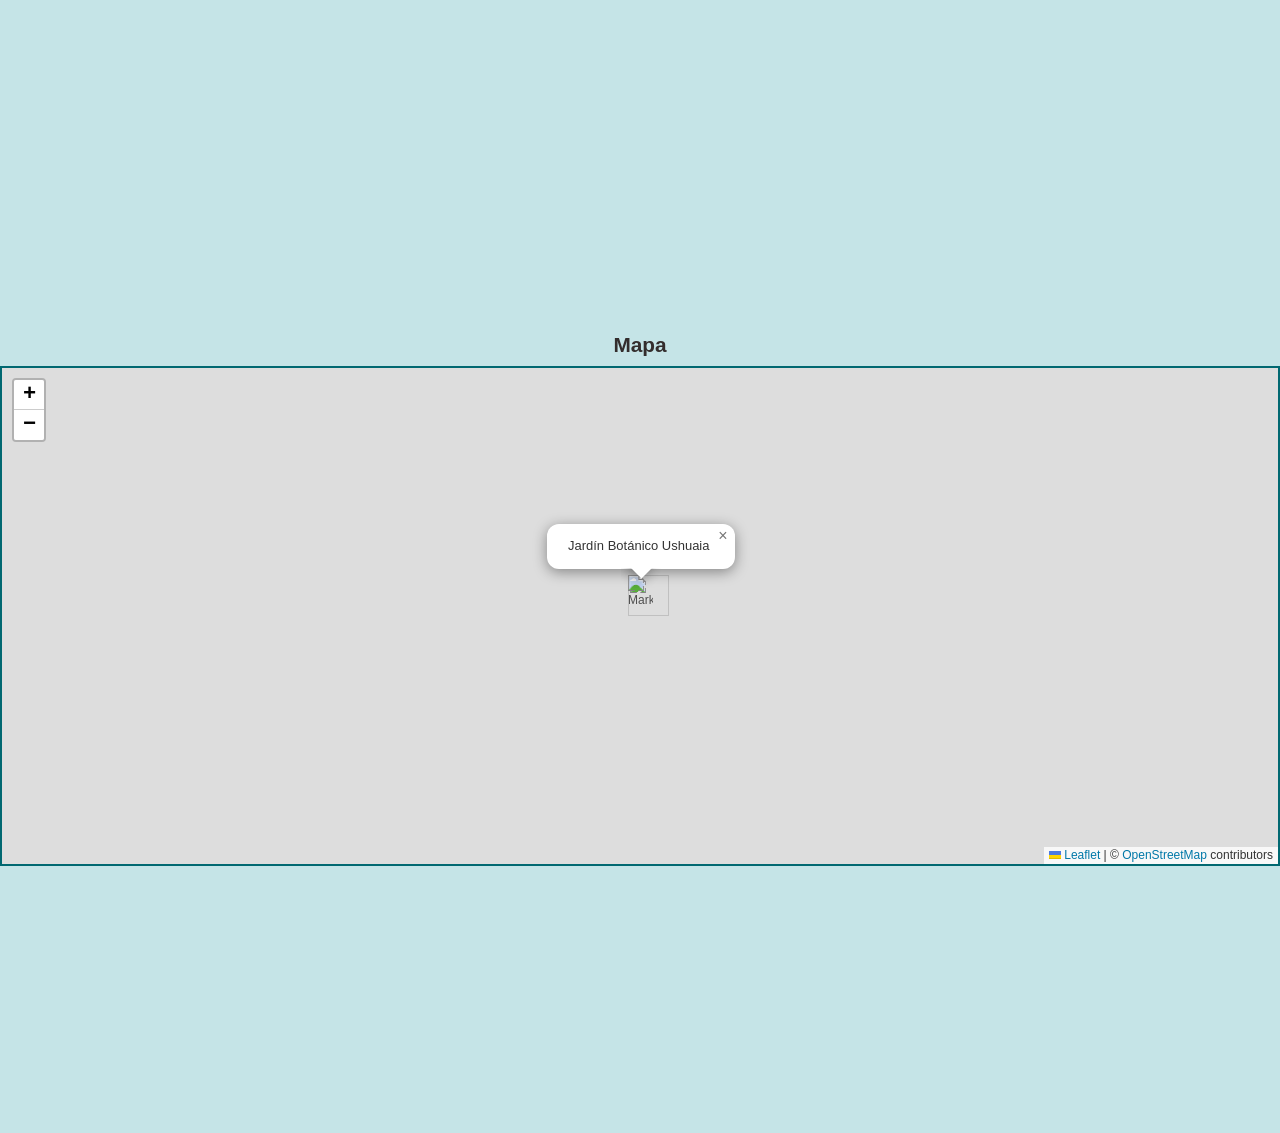
==== commit b26024e4: "Se agrego foto en el inicio" ====
--- a/landingpage/public/index.html
+++ b/landingpage/public/index.html
@@ -48,62 +48,61 @@
   <body>
     <!-- Navbar -->
     <nav class="navbar fixed-top navbar-expand-md">
-      <!-- Container wrapper -->
-      <div class="container-fluid">
-        <!-- Navbar brand -->
-        <a class="navbar-brand text-white" href="#">Jardín Botánico Ushuaia</a>
+      <!-- Navbar brand -->
+      <a class="navbar-brand text-white" href="#">Jardín Botánico Ushuaia</a>
 
-        <!-- Toggle button -->
-        <button
-          class="navbar-toggler"
-          type="button"
-          data-mdb-toggle="collapse"
-          data-mdb-target="#navbarLinks"
-          aria-controls="navbarLinks"
-          aria-expanded="false"
-          aria-label="Toggle navigation"
-        >
-          <span class="text-white">
-            <i class="fa-solid fa-bars"></i>
-          </span>
-        </button>
+      <!-- Toggle button -->
+      <button
+        class="navbar-toggler"
+        type="button"
+        data-mdb-toggle="collapse"
+        data-mdb-target="#navbarLinks"
+        aria-controls="navbarLinks"
+        aria-expanded="false"
+        aria-label="Toggle navigation"
+      >
+        <span class="text-white">
+          <i class="fa-solid fa-bars"></i>
+        </span>
+      </button>
 
-        <!-- Collapsible wrapper -->
-        <div class="collapse navbar-collapse" id="navbarLinks">
-          <ul class="navbar-nav ms-auto mb-0 mb-lg-0">
-            <li class="nav-item text-center">
-              <a class="nav-link text-white custom-link" href="#home-section">Inicio</a>
-            </li>
-            <li class="nav-item text-center">
-              <a class="nav-link text-white custom-link " href="#about-section">Equipo</a>
-            </li>
-            <li class="nav-item text-center">
-              <a class="nav-link text-white custom-link" href="#map-section">Mapa</a>
-            </li>
-            <li class="nav-item text-center">
-              <a class="nav-link text-white" href="/app" style="padding: 0;">
-                <button 
-                  type="button" 
-                  class="btn btn-bg-primary custom-link w-100 w-md-auto" 
-                  style="text-transform: none; padding: 8px; margin-top: auto;"
-                >
-                  Biblioteca
-                </button>
-              </a>
-            </li>
-          </ul>
-        </div>
+      <!-- Collapsible wrapper -->
+      <div class="collapse navbar-collapse" id="navbarLinks">
+        <ul class="navbar-nav ms-auto mb-0 mb-lg-0">
+          <li class="nav-item text-center">
+            <a class="nav-link text-white custom-link" href="#home-section">Inicio</a>
+          </li>
+          <li class="nav-item text-center">
+            <a class="nav-link text-white custom-link " href="#about-section">Equipo</a>
+          </li>
+          <li class="nav-item text-center">
+            <a class="nav-link text-white custom-link" href="#map-section">Mapa</a>
+          </li>
+          <li class="nav-item text-center">
+            <a class="nav-link text-white" href="/app" style="padding: 0;">
+              <button 
+                type="button" 
+                class="btn btn-bg-primary custom-link w-100 w-md-auto" 
+                style="text-transform: none; padding: 8px; margin-top: auto;"
+              >
+                Biblioteca
+              </button>
+            </a>
+          </li>
+        </ul>
       </div>
     </nav>
 
     <!-- Main Content -->
-    <div id="content" class="container-fluid">
+    <div id="content">
       <section class="vh-100 text-center" id="home-section">
         <div class="navbar-spacer"></div>
-        <h1 class="text-dark">Sitio web institucional para el Jardín Botánico de Ushuaia</h1>
-        <hr />
+        <div class="navbar-spacer"></div>
+        <div class="navbar-spacer"></div>
+        <div class="navbar-spacer"></div>
+        <h1 class="text-white" style="text-shadow: 2px 2px 5px black; font-size: 3rem;">Sitio web institucional para el Jardín Botánico de Ushuaia</h1>
         <br />
-        <h2 class="text-dark">Inicio</h2>
+        <h2 class="text-white" style="text-shadow: 2px 2px 5px black; font-size: 2.5rem;">Inicio</h2>
       </section>
       <hr>
       <section class="vh-100 text-center" id="about-section">
--- a/landingpage/public/assets/css/styles.css
+++ b/landingpage/public/assets/css/styles.css
@@ -37,9 +37,10 @@
   min-height: 54px;
 }
 
-/* #home-section {
-  background-color: var(--dark);
-} */
+#home-section {
+	background-image: url(/assets/images/forest.jpg);
+  background-size: cover;
+}
 
 /* #about-section {
   background-color: #0000ff50;
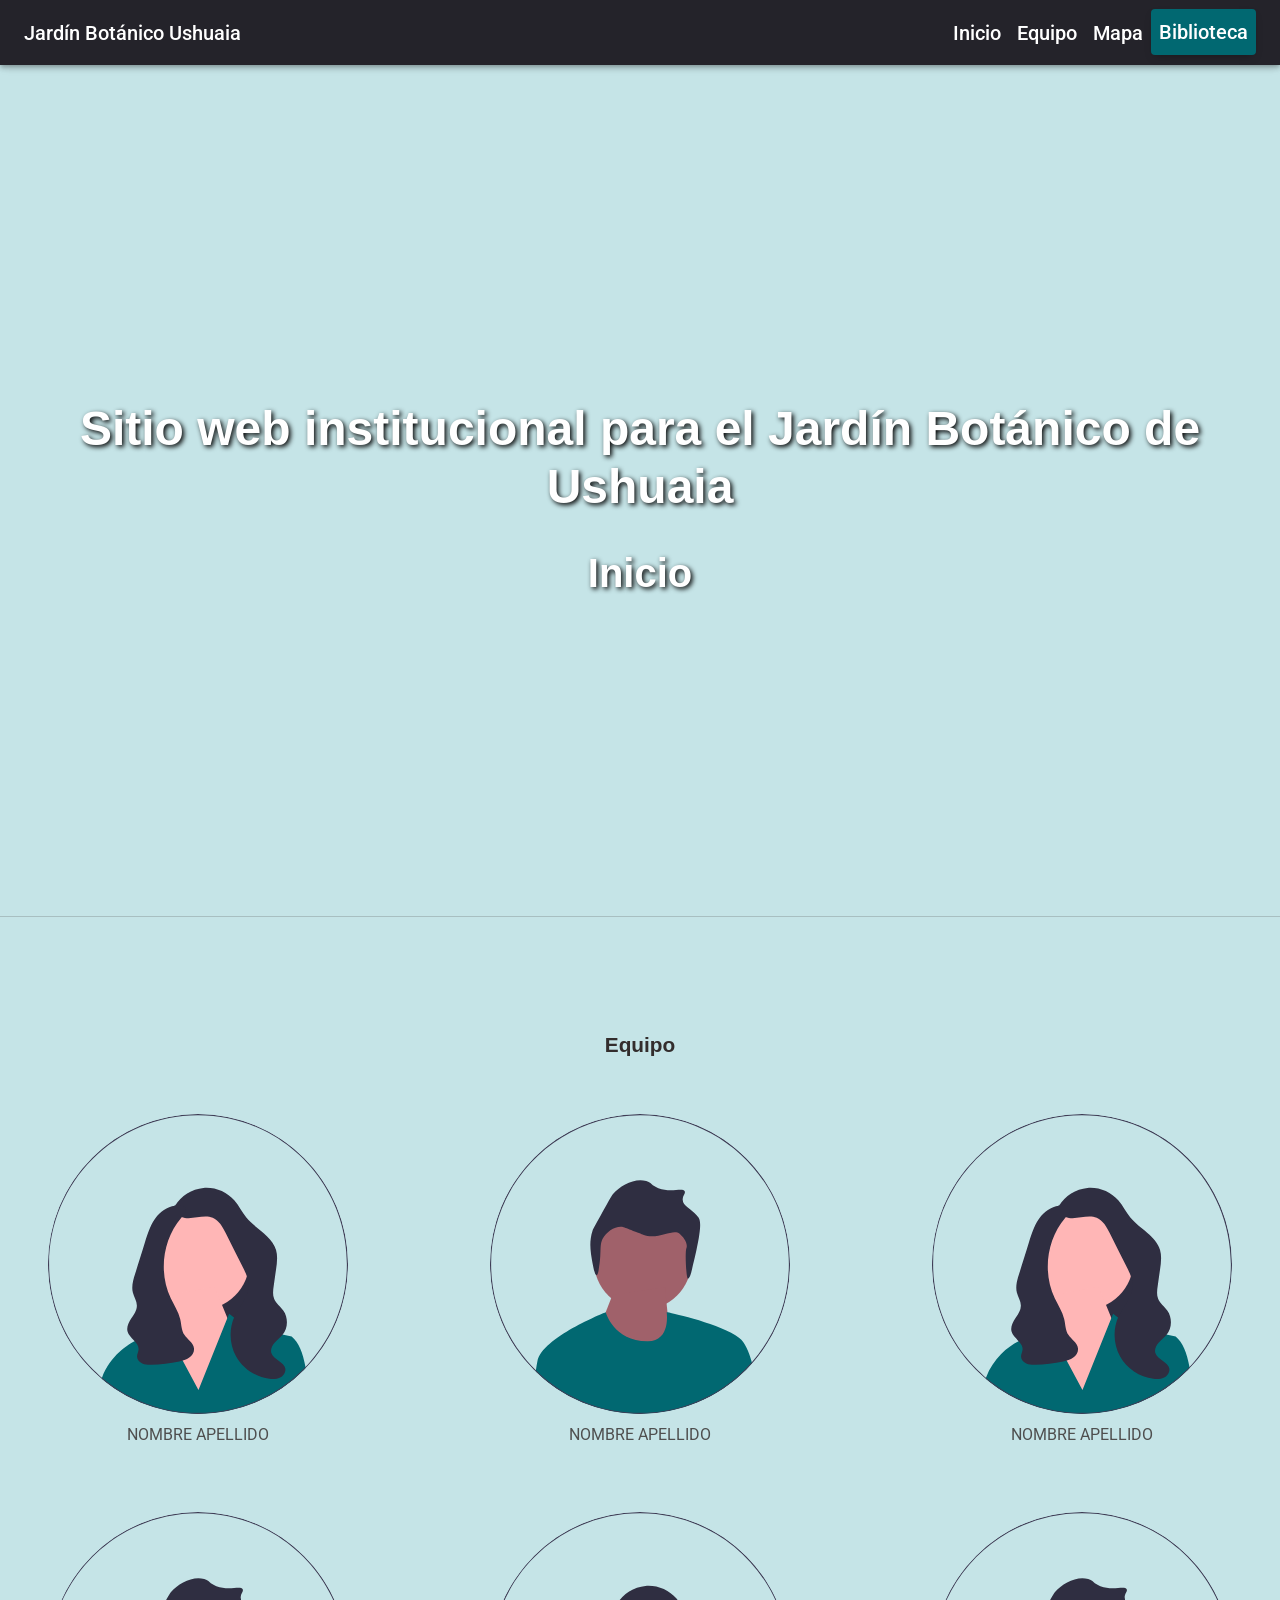
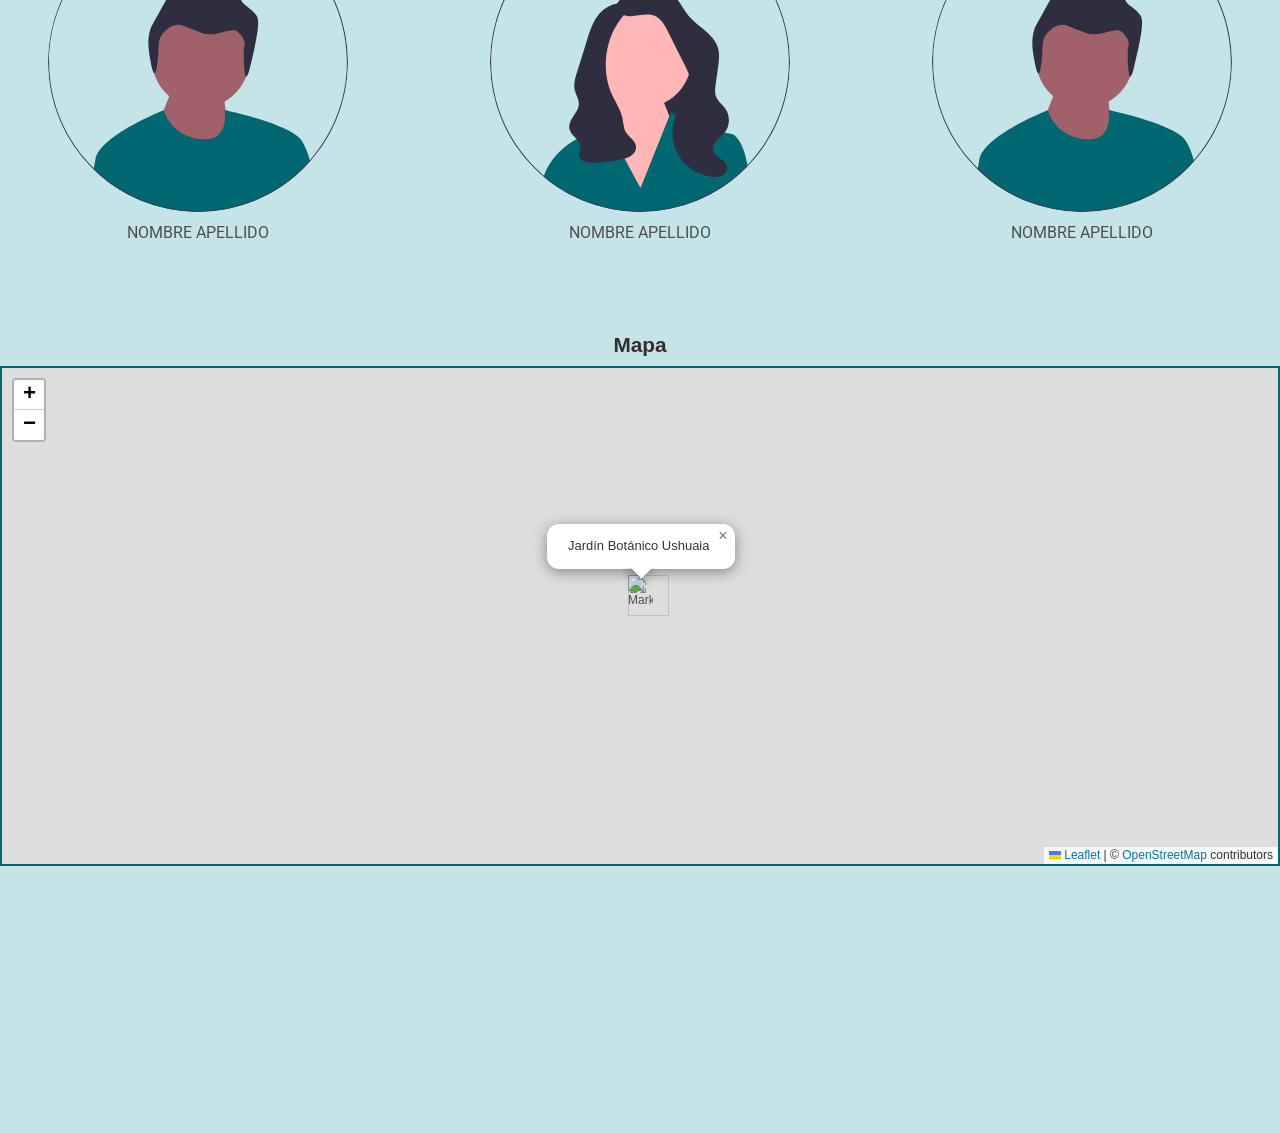
==== commit 36a994d8: "Se agrego place holder para integrantes del equipo" ====
--- a/landingpage/public/index.html
+++ b/landingpage/public/index.html
@@ -108,6 +108,73 @@
       <section class="vh-100 text-center" id="about-section">
         <div class="navbar-spacer"></div>
         <h2 class="text-dark">Equipo</h2>
+        
+        <div class="team-container">
+          <div class="d-flex flex-row justify-content-between p-5 pb-0">
+            <div class="d-flex flex-column use-detail">
+              <img
+                src="assets/images/female_avatar.svg"
+                class="img-fluid rounded-circle"
+                alt="Townhouses and Skyscrapers"
+                height="300px"
+                width="300px"
+              />
+              <p class="pt-2">NOMBRE APELLIDO</p>
+            </div>
+            <div class="d-flex flex-column use-detail">
+              <img
+                src="assets/images/male_avatar.svg"
+                class="img-fluid rounded-circle"
+                alt="Townhouses and Skyscrapers"
+                height="300px"
+                width="300px"
+              />
+              <p class="pt-2">NOMBRE APELLIDO</p>
+            </div>
+            <div class="d-flex flex-column use-detail">
+              <img
+                src="assets/images/female_avatar.svg"
+                class="img-fluid rounded-circle"
+                alt="Townhouses and Skyscrapers"
+                height="300px"
+                width="300px"
+              />
+              <p class="pt-2">NOMBRE APELLIDO</p>
+            </div>
+          </div>
+          <div class="d-flex flex-row justify-content-between p-5 pb-0">
+            <div class="d-flex flex-column use-detail">
+              <img
+                src="assets/images/male_avatar.svg"
+                class="img-fluid rounded-circle"
+                alt="Townhouses and Skyscrapers"
+                height="300px"
+                width="300px"
+              />
+              <p class="pt-2">NOMBRE APELLIDO</p>
+            </div>
+            <div class="d-flex flex-column use-detail">
+              <img
+                src="assets/images/female_avatar.svg"
+                class="img-fluid rounded-circle"
+                alt="Townhouses and Skyscrapers"
+                height="300px"
+                width="300px"
+              />
+              <p class="pt-2">NOMBRE APELLIDO</p>
+            </div>
+            <div class="d-flex flex-column use-detail">
+              <img
+                src="assets/images/male_avatar.svg"
+                class="img-fluid rounded-circle"
+                alt="Townhouses and Skyscrapers"
+                height="300px"
+                width="300px"
+              />
+              <p class="pt-2">NOMBRE APELLIDO</p>
+            </div>
+          </div>
+        </div>
       </section>
       <section class="vh-100 text-center" id="map-section">
         <div class="navbar-spacer"></div>
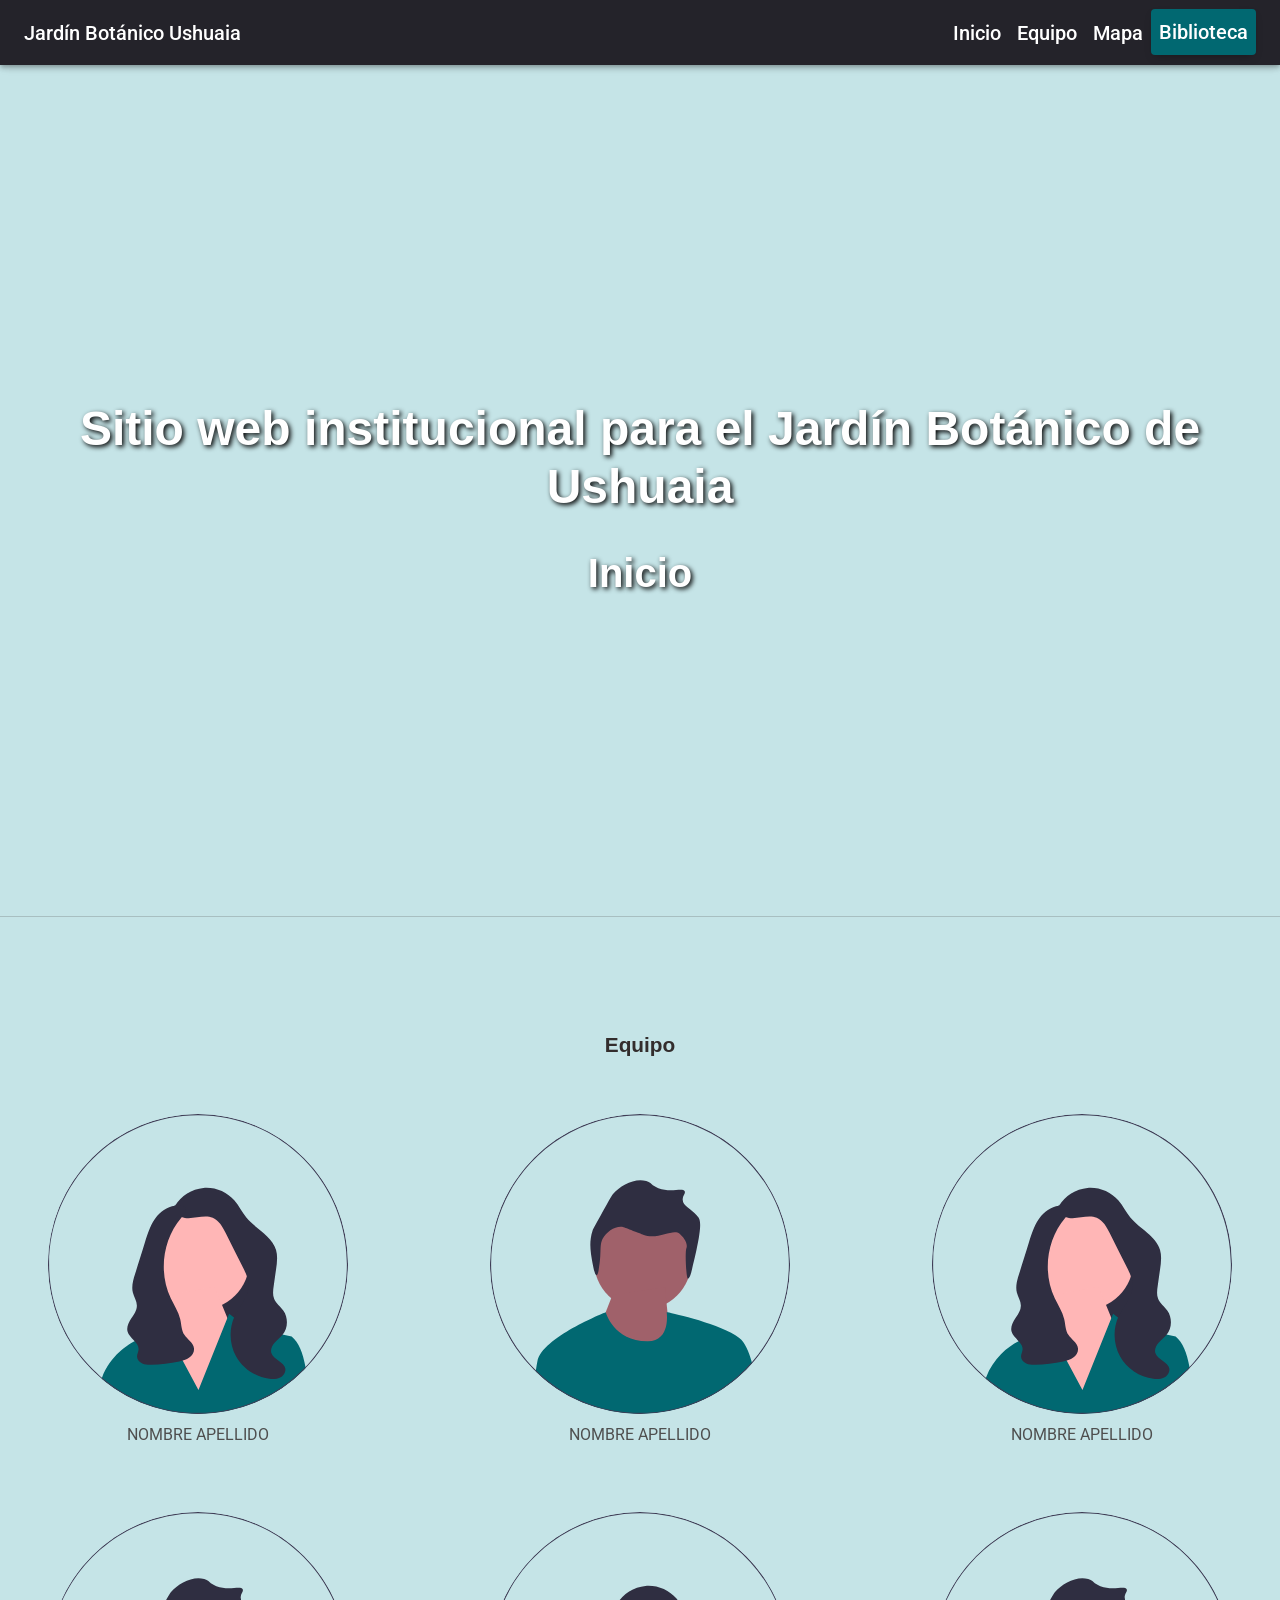
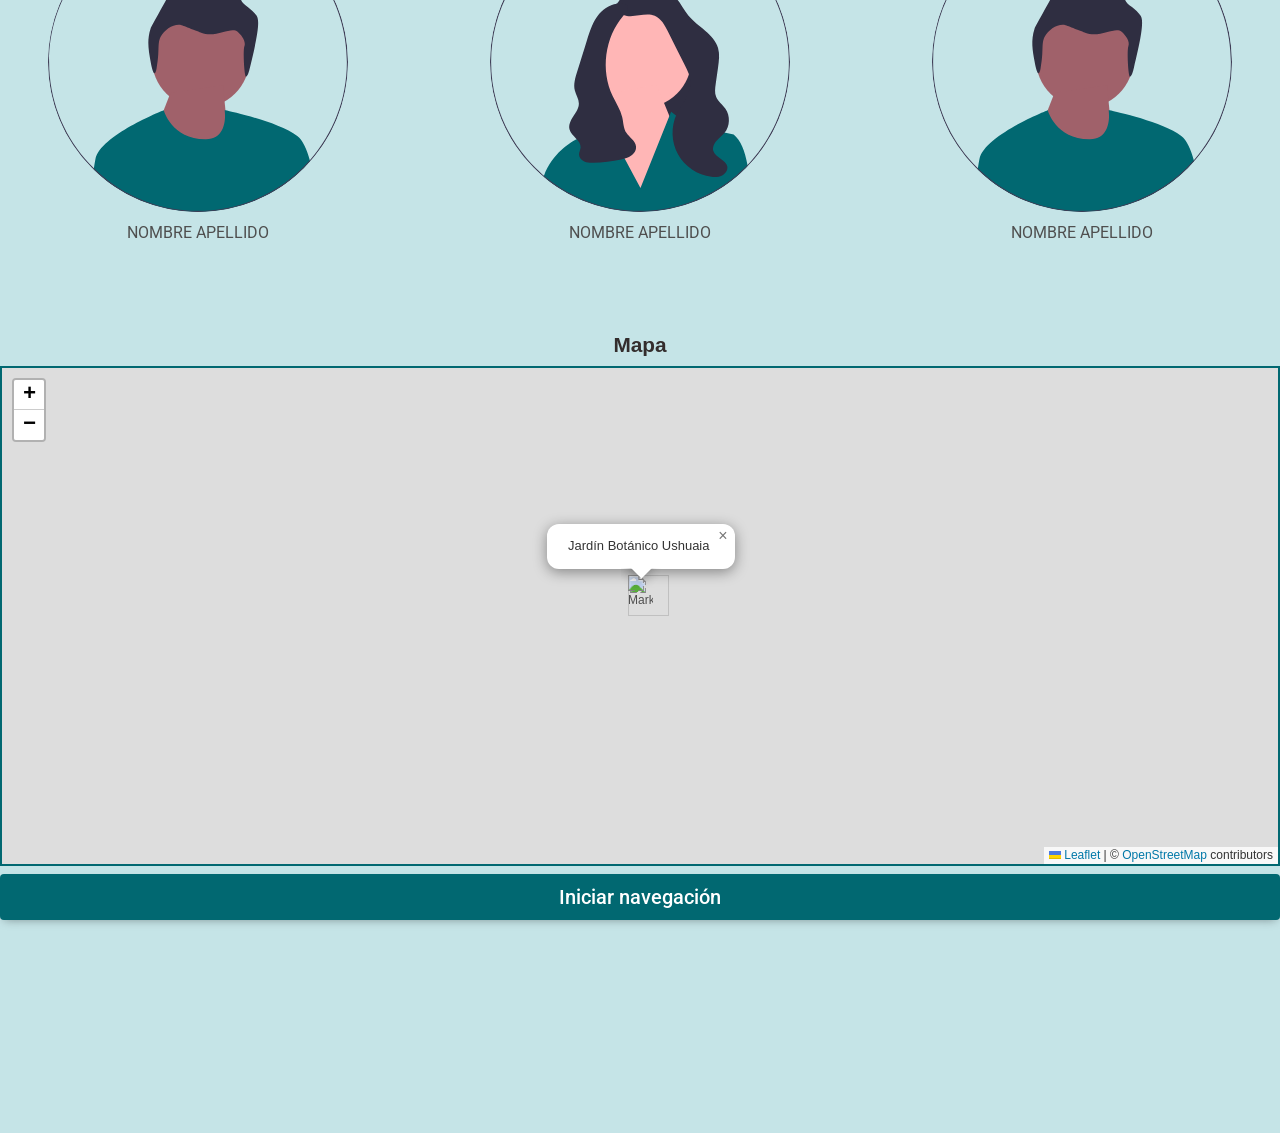
==== commit e8b7e09b: "Se agrego link de prueba para navegacion con google maps" ====
--- a/landingpage/public/index.html
+++ b/landingpage/public/index.html
@@ -180,6 +180,18 @@
         <div class="navbar-spacer"></div>
         <h2 class="text-dark">Mapa</h2>
         <div id="map"></div>
+
+        <!-- Instrucciones para google maps -->
+        <!-- https://aiocollective.com/blog/how-to-add-a-link-to-google-maps-with-directions/ -->
+        <a href="https://goo.gl/maps/d5uRfStrQBMdBMZM9" target="_blank">
+          <button
+            type="button" 
+              class="btn btn-bg-primary custom-link w-100 w-md-auto mt-2" 
+              style="text-transform: none; padding: 8px; margin-top: auto;"
+          >
+            Iniciar navegación
+          </button>
+        </a>
       </section>
     </div>
 
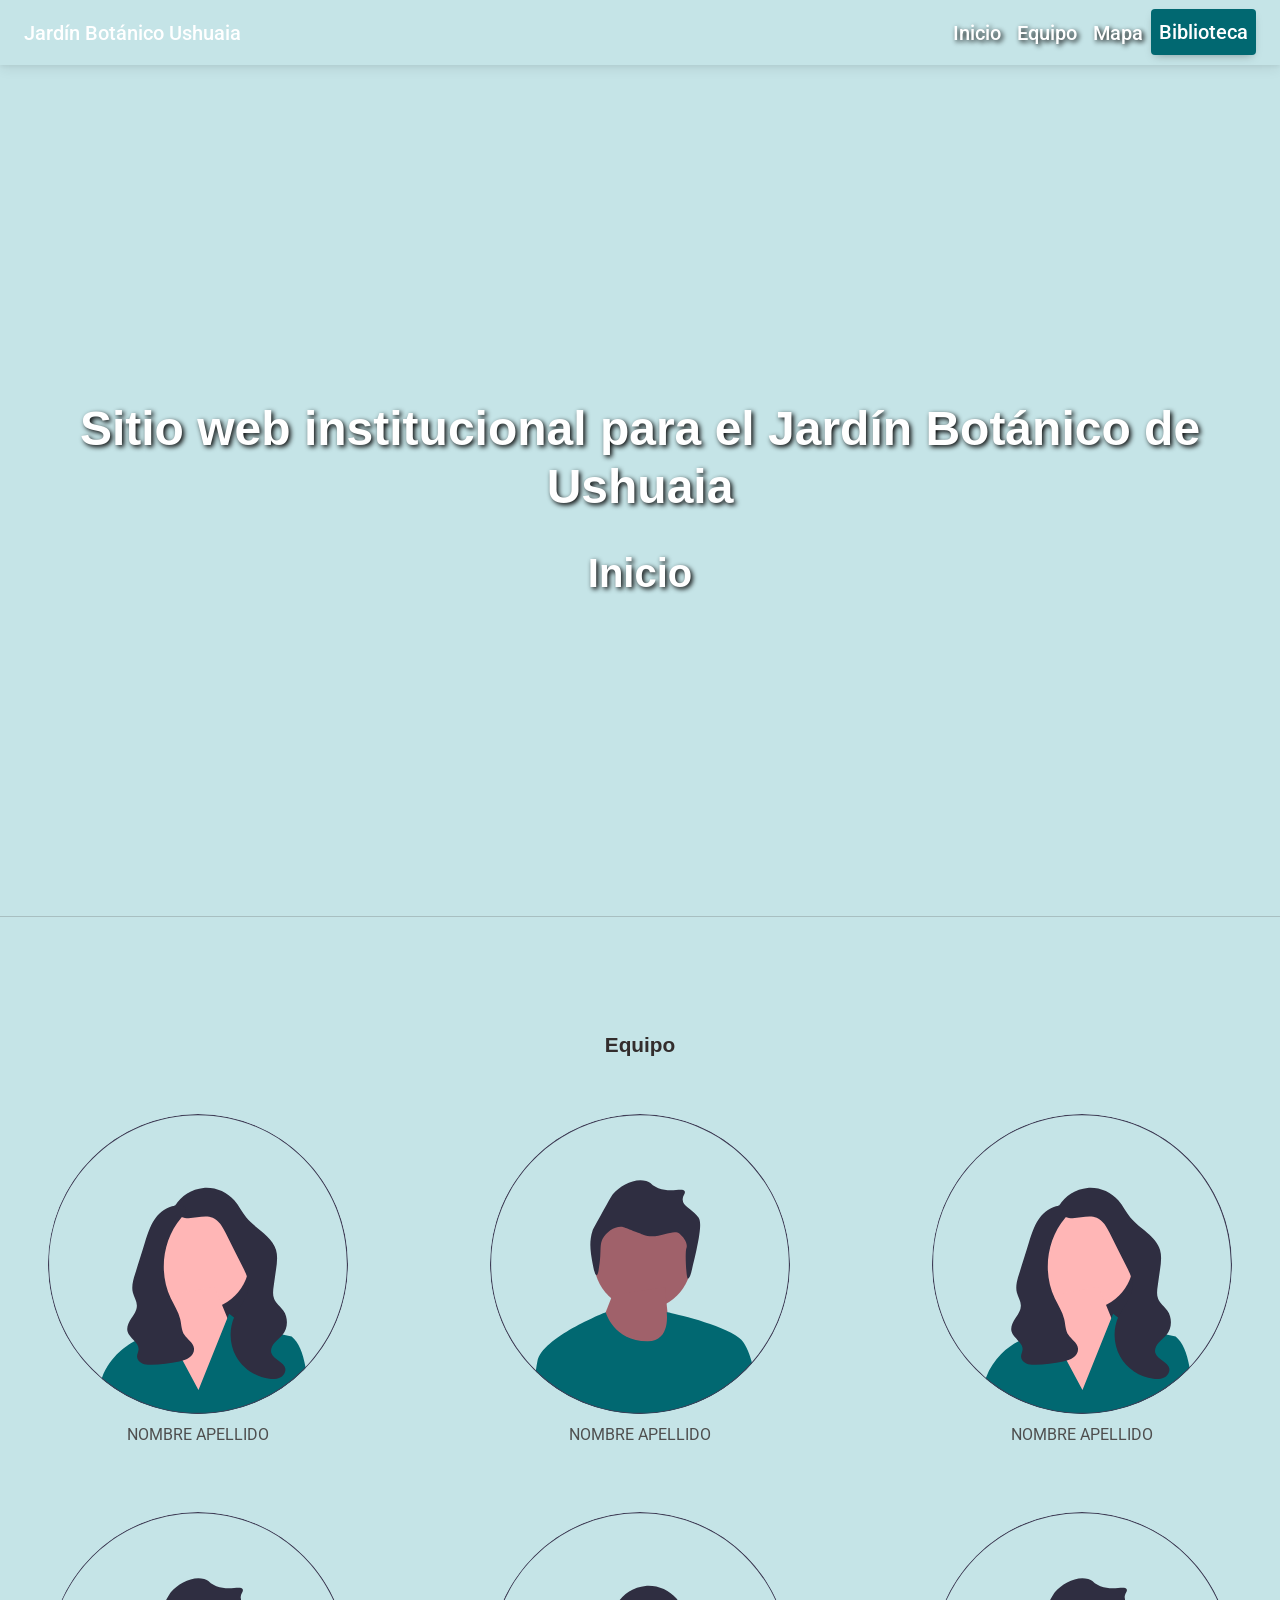
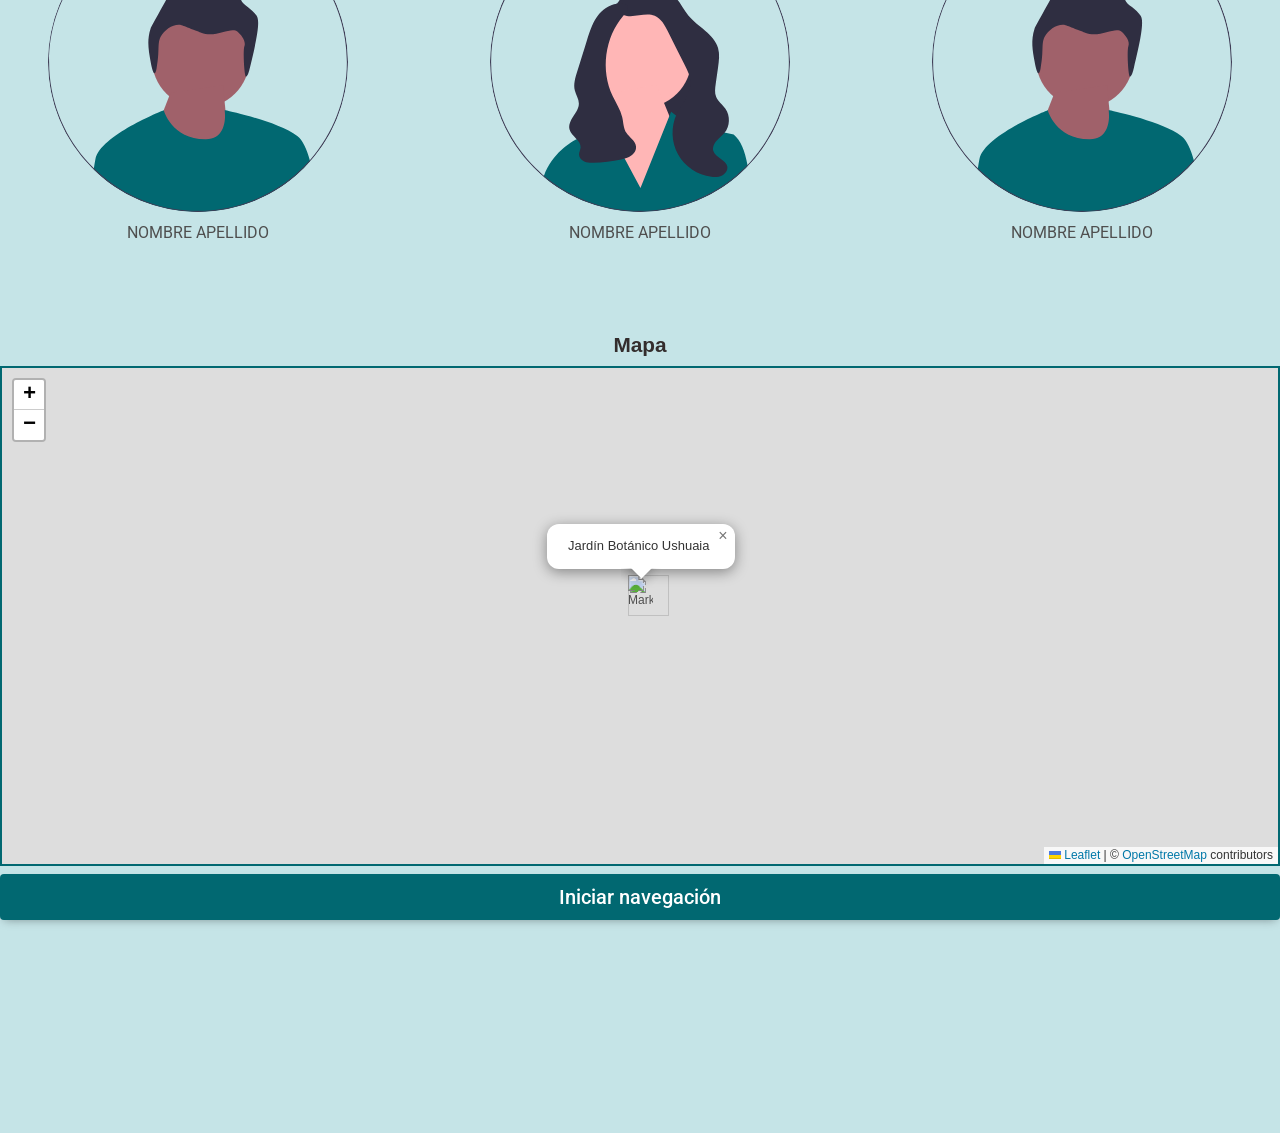
==== commit 71232672: "Se hizo navbar transparente" ====
--- a/landingpage/public/index.html
+++ b/landingpage/public/index.html
@@ -47,7 +47,7 @@
   </head>
   <body>
     <!-- Navbar -->
-    <nav class="navbar fixed-top navbar-expand-md">
+    <nav id="navbar" class="navbar fixed-top navbar-expand-md">
       <!-- Navbar brand -->
       <a class="navbar-brand text-white" href="#">Jardín Botánico Ushuaia</a>
 
@@ -61,7 +61,7 @@
         aria-expanded="false"
         aria-label="Toggle navigation"
       >
-        <span class="text-white">
+        <span class="text-white text-shadow">
           <i class="fa-solid fa-bars"></i>
         </span>
       </button>
@@ -70,13 +70,13 @@
       <div class="collapse navbar-collapse" id="navbarLinks">
         <ul class="navbar-nav ms-auto mb-0 mb-lg-0">
           <li class="nav-item text-center">
-            <a class="nav-link text-white custom-link" href="#home-section">Inicio</a>
-          </li>
-          <li class="nav-item text-center">
-            <a class="nav-link text-white custom-link " href="#about-section">Equipo</a>
-          </li>
-          <li class="nav-item text-center">
-            <a class="nav-link text-white custom-link" href="#map-section">Mapa</a>
+            <a class="nav-link text-white text-shadow custom-link" href="#home-section">Inicio</a>
+          </li>
+          <li class="nav-item text-center">
+            <a class="nav-link text-white text-shadow custom-link " href="#about-section">Equipo</a>
+          </li>
+          <li class="nav-item text-center">
+            <a class="nav-link text-white text-shadow custom-link" href="#map-section">Mapa</a>
           </li>
           <li class="nav-item text-center">
             <a class="nav-link text-white" href="/app" style="padding: 0;">
--- a/landingpage/public/assets/css/styles.css
+++ b/landingpage/public/assets/css/styles.css
@@ -20,6 +20,11 @@
   font-family: Roboto, Helvetica, Arial, sans-serif;
   font-weight: 500;
   font-size: 1.25rem;
+  /* Duracion del efecto al aplicar el estilo navbar-scrolled */
+  transition-duration: 0.5s;
+}
+
+.navbar-scrolled {
   background-color: var(--dark);
   box-shadow: rgb(0 0 0 / 20%) 0px 2px 4px -1px,
     rgb(0 0 0 / 14%) 0px 4px 5px 0px, rgb(0 0 0 / 12%) 0px 1px 10px 0px;
@@ -92,6 +97,10 @@
 	color: var(--dark);
 }
 
+.text-shadow {
+  text-shadow: 2px 2px 5px black;
+}
+
 .custom-link {
   font-family: Roboto, Helvetica, Arial, sans-serif;
   font-size: 1.25rem;
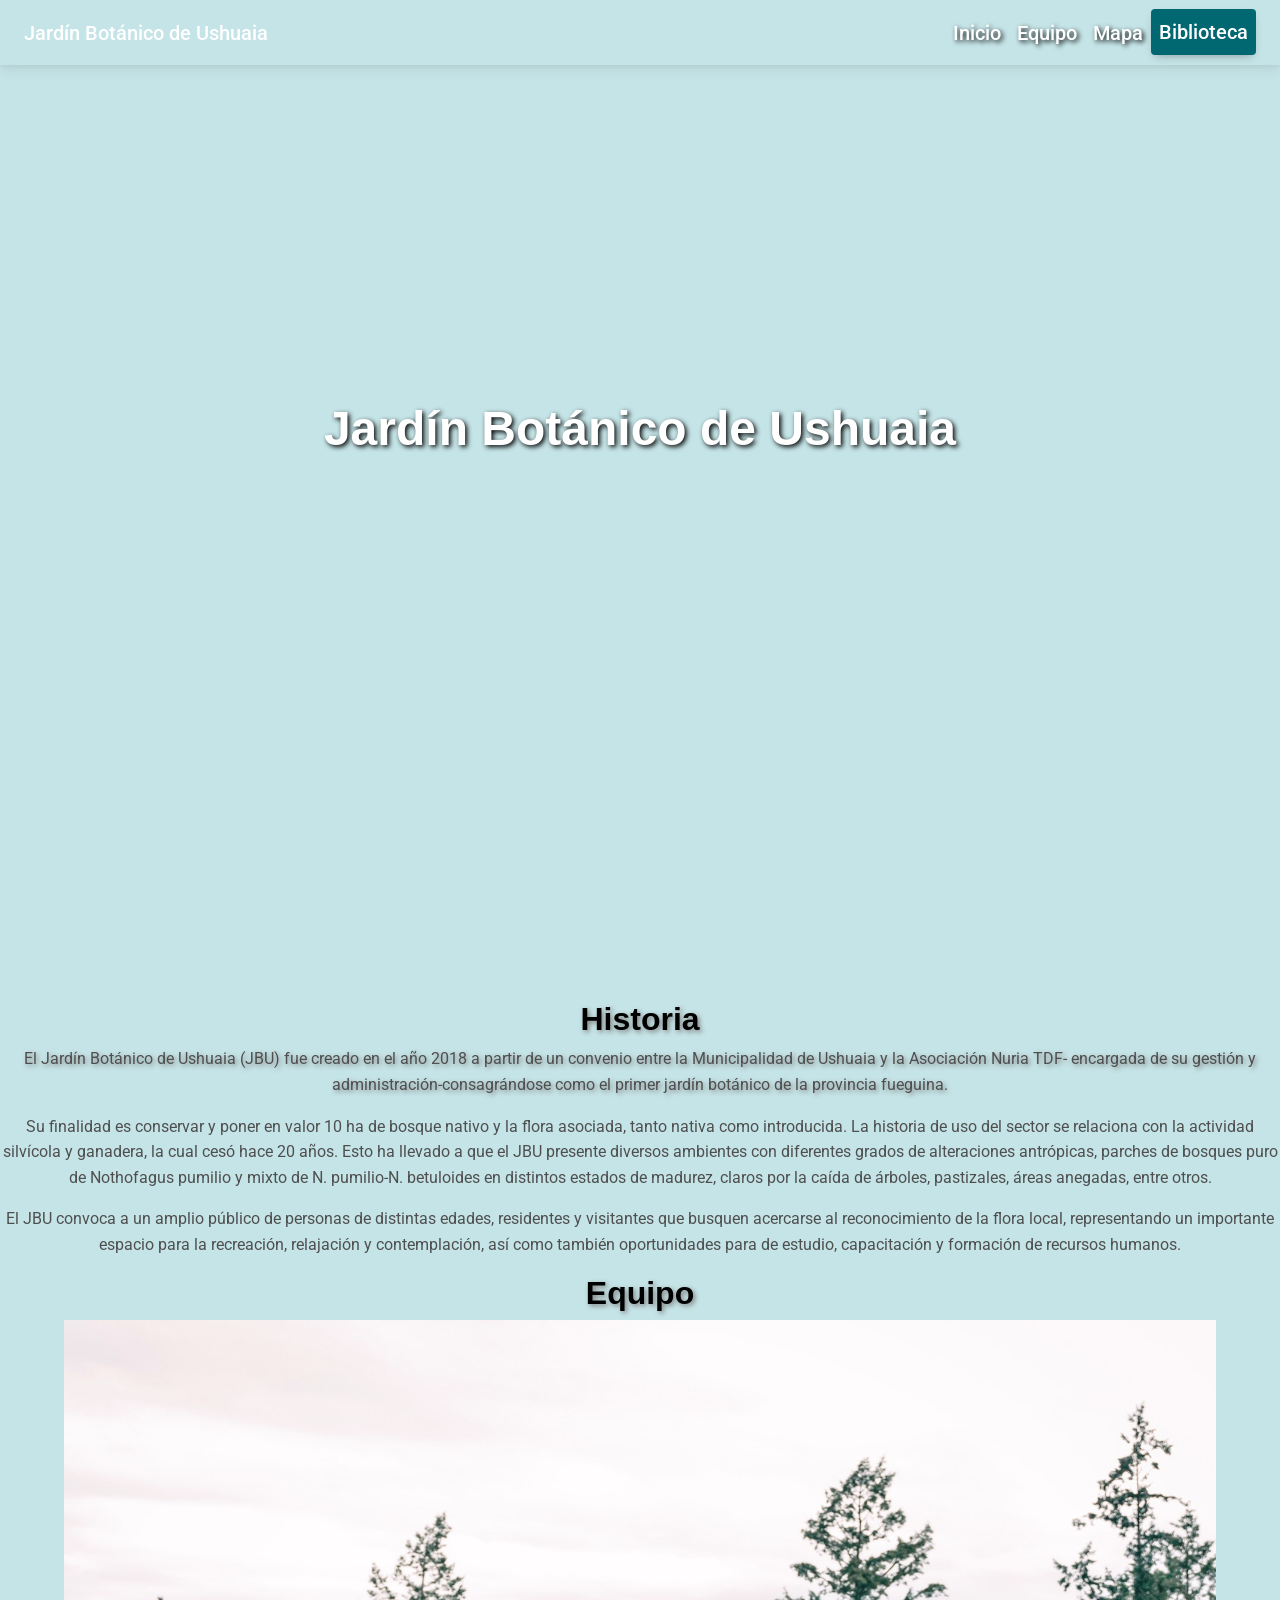
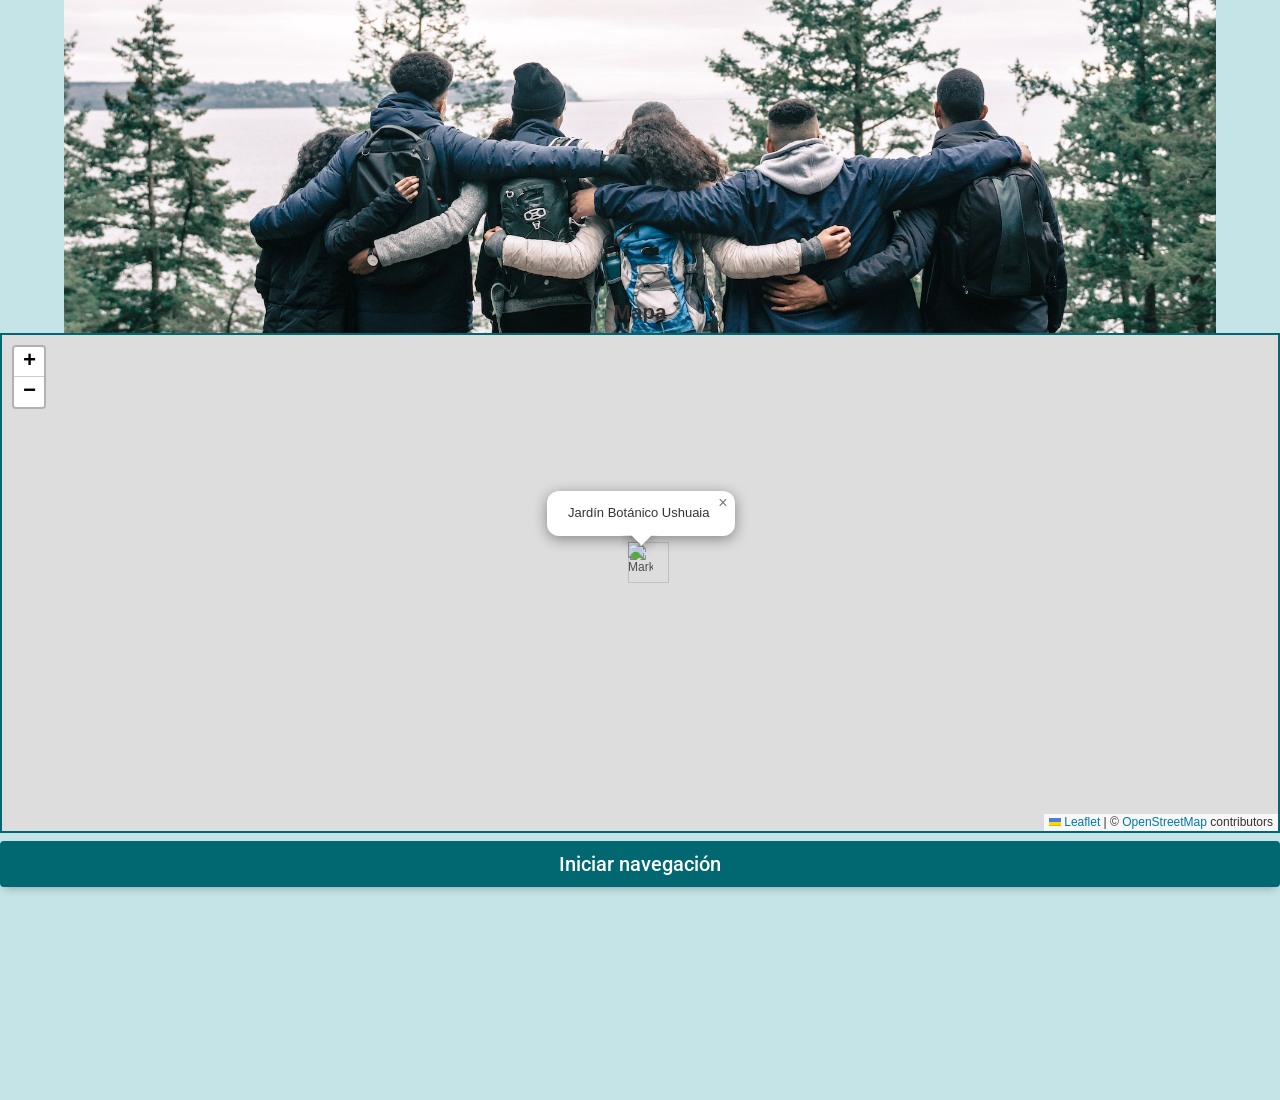
==== commit d4efc446: "Se cambiaron imagenes del inicio" ====
--- a/landingpage/public/index.html
+++ b/landingpage/public/index.html
@@ -43,13 +43,13 @@
     <!-- Own Styles -->
     <link rel="stylesheet" href="assets/css/styles.css" />
 
-    <title>Jardín Botánico Ushuaia</title>
+    <title>Jardín Botánico de Ushuaia</title>
   </head>
   <body>
     <!-- Navbar -->
     <nav id="navbar" class="navbar fixed-top navbar-expand-md">
       <!-- Navbar brand -->
-      <a class="navbar-brand text-white" href="#">Jardín Botánico Ushuaia</a>
+      <a class="navbar-brand text-white" href="#">Jardín Botánico de Ushuaia</a>
 
       <!-- Toggle button -->
       <button
@@ -95,21 +95,36 @@
 
     <!-- Main Content -->
     <div id="content">
-      <section class="vh-100 text-center" id="home-section">
-        <div class="navbar-spacer"></div>
-        <div class="navbar-spacer"></div>
-        <div class="navbar-spacer"></div>
-        <div class="navbar-spacer"></div>
-        <h1 class="text-white" style="text-shadow: 2px 2px 5px black; font-size: 3rem;">Sitio web institucional para el Jardín Botánico de Ushuaia</h1>
-        <br />
-        <h2 class="text-white" style="text-shadow: 2px 2px 5px black; font-size: 2.5rem;">Inicio</h2>
+      <section class="vh-100 text-center forest-summer-background" id="home-section">
+        <div class="navbar-spacer"></div>
+        <div class="navbar-spacer"></div>
+        <div class="navbar-spacer"></div>
+        <div class="navbar-spacer"></div>
+        <h1 class="text-white" style="text-shadow: 2px 2px 5px black; font-size: 3rem;">Jardín Botánico de Ushuaia</h1>       
       </section>
-      <hr>
+      <!-- <hr> -->
       <section class="vh-100 text-center" id="about-section">
         <div class="navbar-spacer"></div>
-        <h2 class="text-dark">Equipo</h2>
+        <h2 style="text-shadow: 2px 2px 5px grey; font-size: 2rem;">Historia</h2>
+        <p class="" style="text-shadow: 2px 2px 5px grey; font-size: 1rem;">
+          El Jardín Botánico de Ushuaia (JBU) fue creado en el año 2018 a partir de un convenio entre la Municipalidad de Ushuaia y la Asociación Nuria TDF- encargada de su gestión y administración-consagrándose como el primer jardín botánico de la provincia fueguina.
+        </p>
+        <p>
+          Su finalidad es conservar y poner en valor 10 ha de bosque nativo y la flora asociada, tanto nativa como introducida. La historia de uso del sector se relaciona con la actividad silvícola y ganadera, la cual cesó hace 20 años. Esto ha llevado a que el JBU presente diversos ambientes con diferentes grados de alteraciones antrópicas, parches de bosques puro de Nothofagus pumilio y mixto de N. pumilio-N. betuloides en distintos estados de madurez, claros por la caída de árboles, pastizales, áreas anegadas, entre otros.
+        </p>
+        <p>
+          El JBU convoca a un amplio público de personas de distintas edades, residentes y visitantes que busquen acercarse al reconocimiento de la flora local, representando un importante espacio para la recreación, relajación y contemplación, así como también oportunidades para de estudio, capacitación y formación de recursos humanos.
+        </p>
+        <h2 style="text-shadow: 2px 2px 5px grey; font-size: 2rem;">Equipo</h2>
         
-        <div class="team-container">
+        <img
+          src="assets/images/team.jpg"
+          class=""
+          alt="Team"
+          width="90%"
+        />
+
+        <!-- <div class="team-container">
           <div class="d-flex flex-row justify-content-between p-5 pb-0">
             <div class="d-flex flex-column use-detail">
               <img
@@ -174,7 +189,7 @@
               <p class="pt-2">NOMBRE APELLIDO</p>
             </div>
           </div>
-        </div>
+        </div> -->
       </section>
       <section class="vh-100 text-center" id="map-section">
         <div class="navbar-spacer"></div>
--- a/landingpage/public/assets/css/styles.css
+++ b/landingpage/public/assets/css/styles.css
@@ -42,8 +42,20 @@
   min-height: 54px;
 }
 
-#home-section {
+/* #home-section {
 	background-image: url(/assets/images/forest.jpg);
+  background-size: cover;
+} */
+
+.forest-summer-background {
+  transition: 1.5s;
+  background-image: url(/assets/images/forest-summer.jpg);
+  background-size: cover;
+}
+
+.forest-winter-background {
+  transition: 1.5s;
+  background-image: url(/assets/images/forest-winter.jpg);
   background-size: cover;
 }
 
